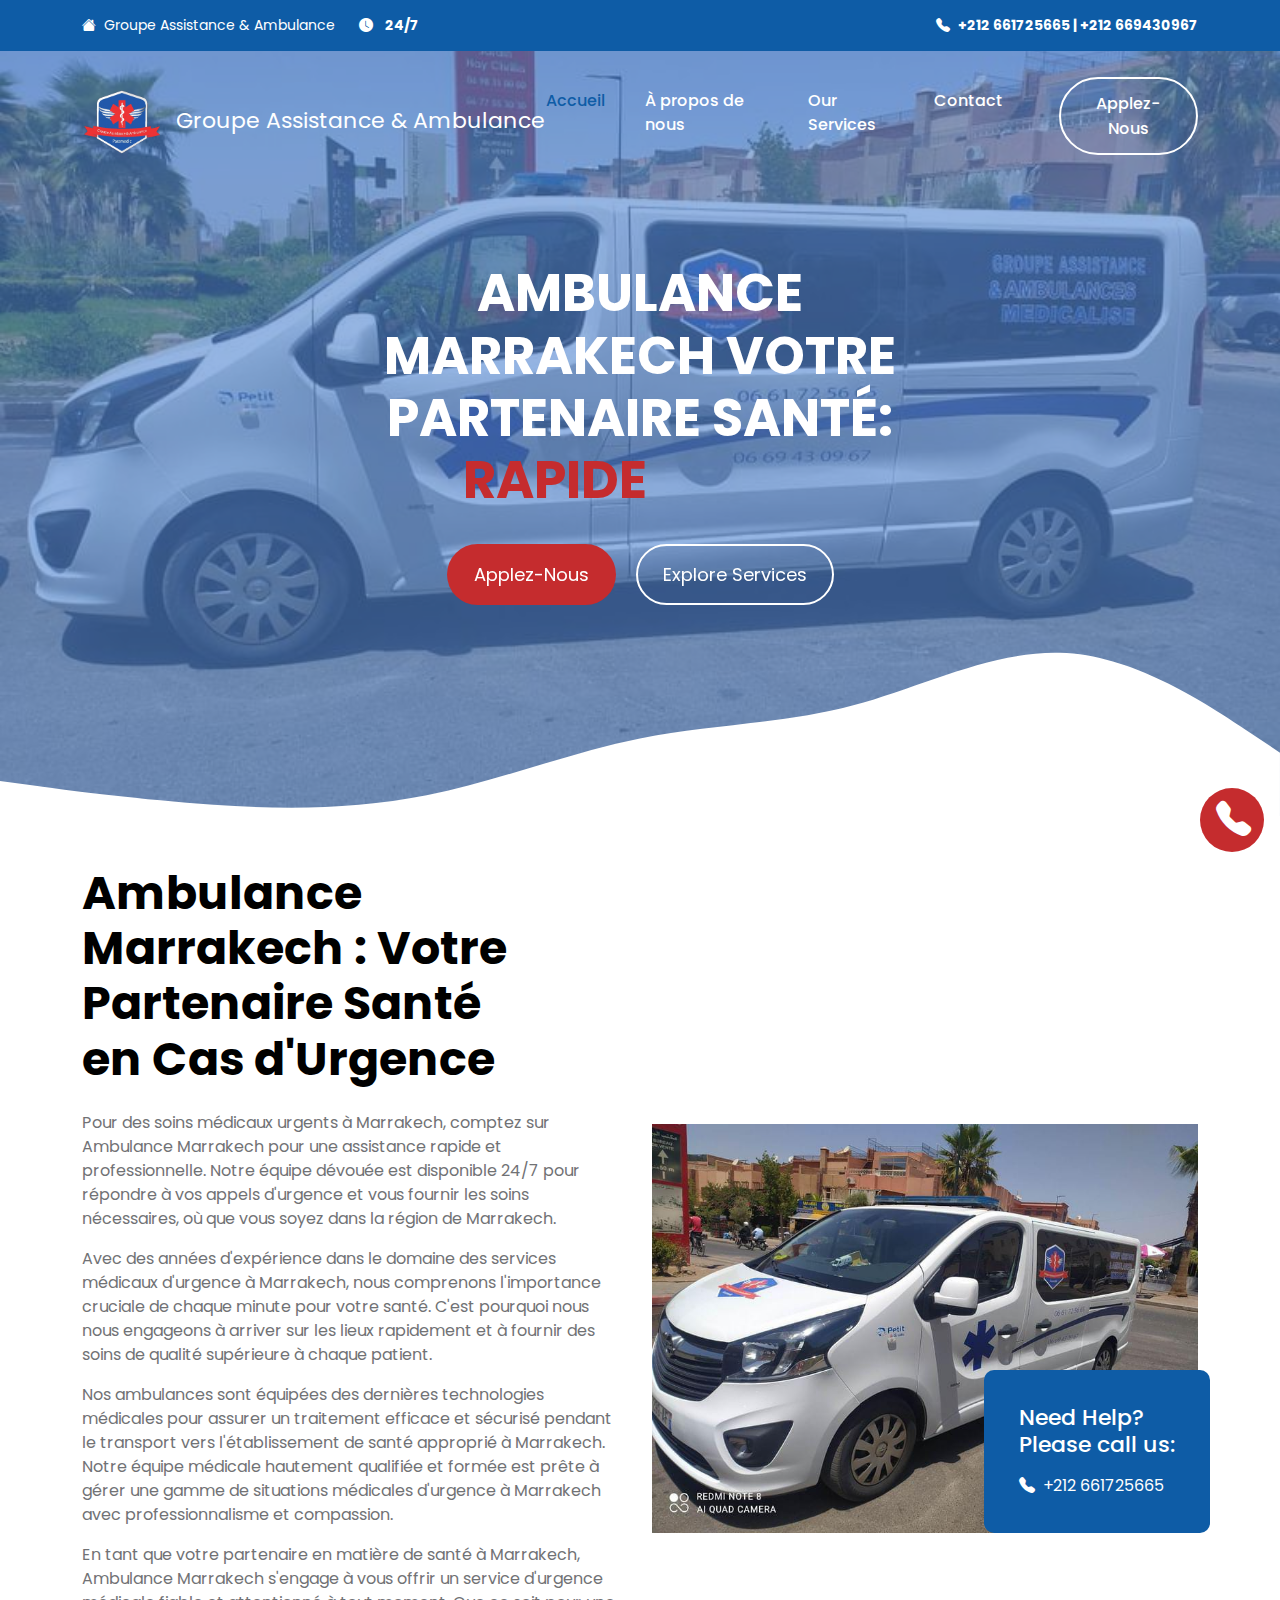
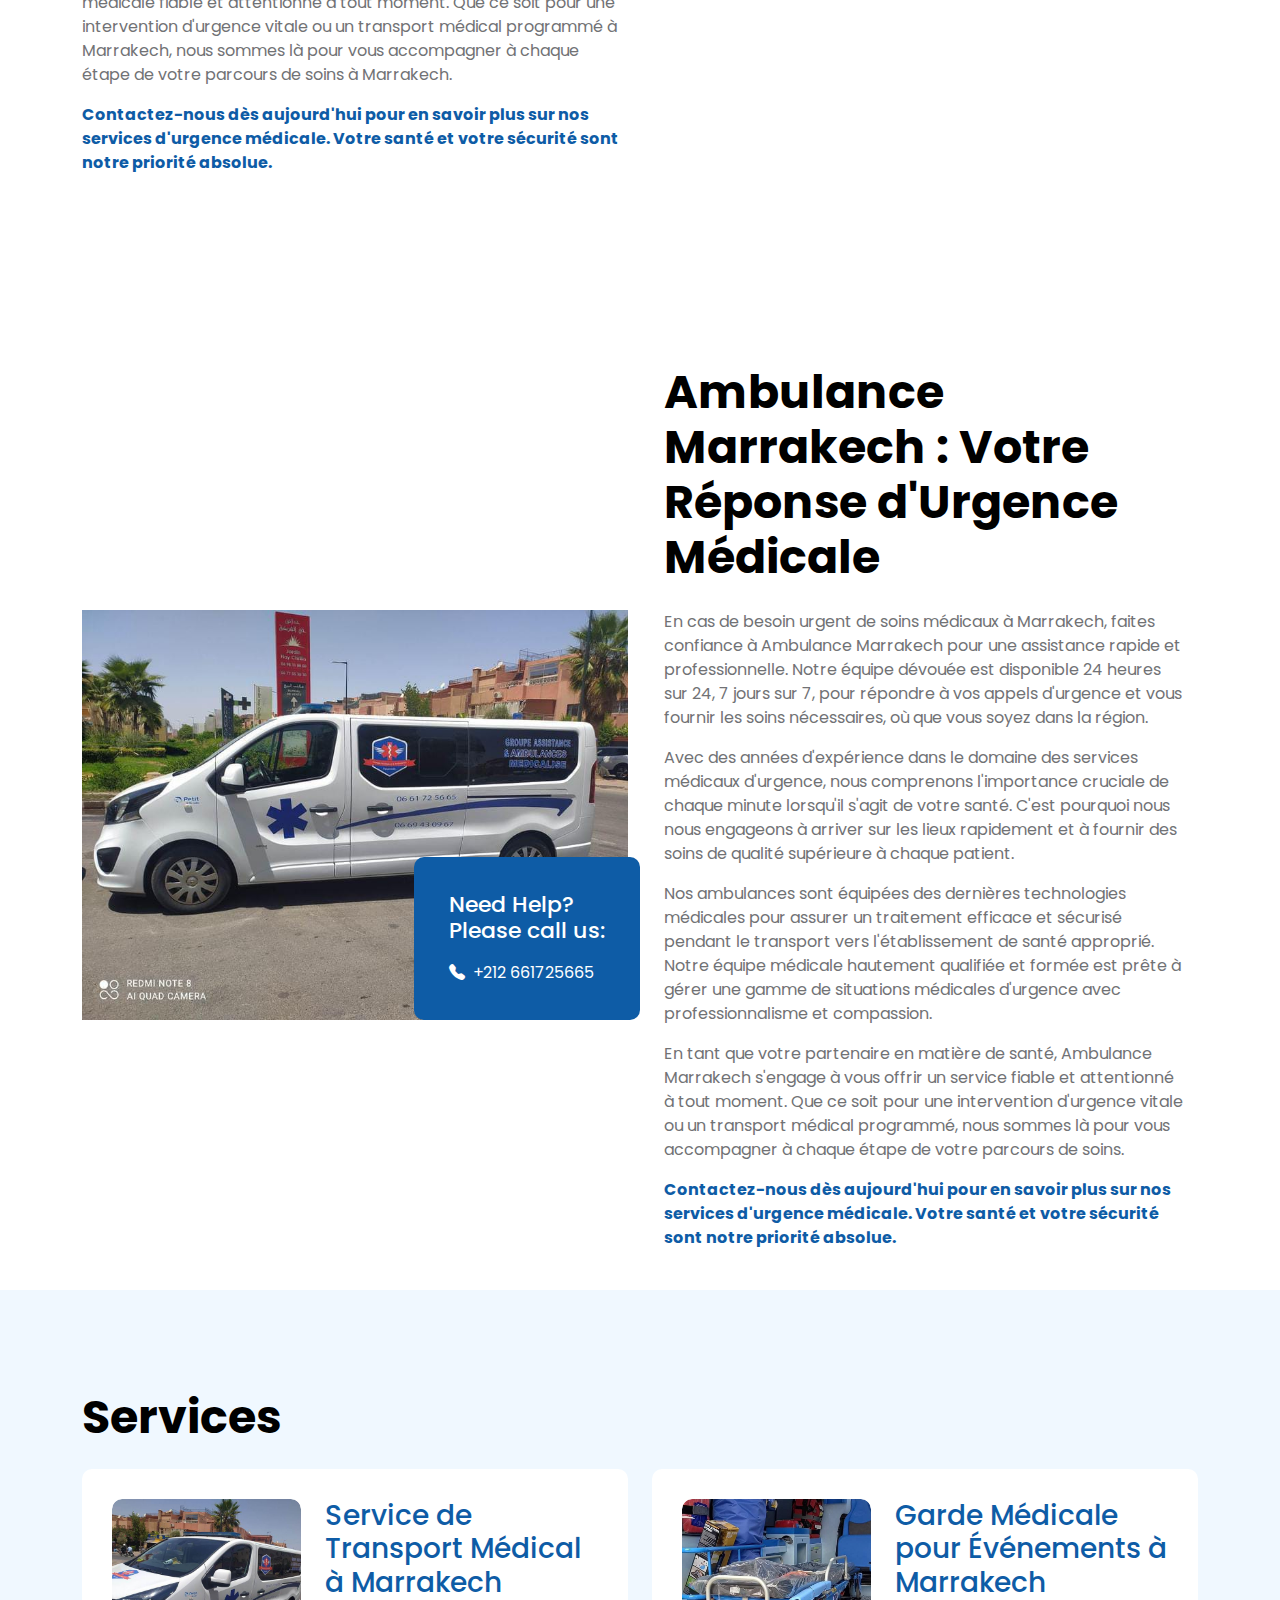
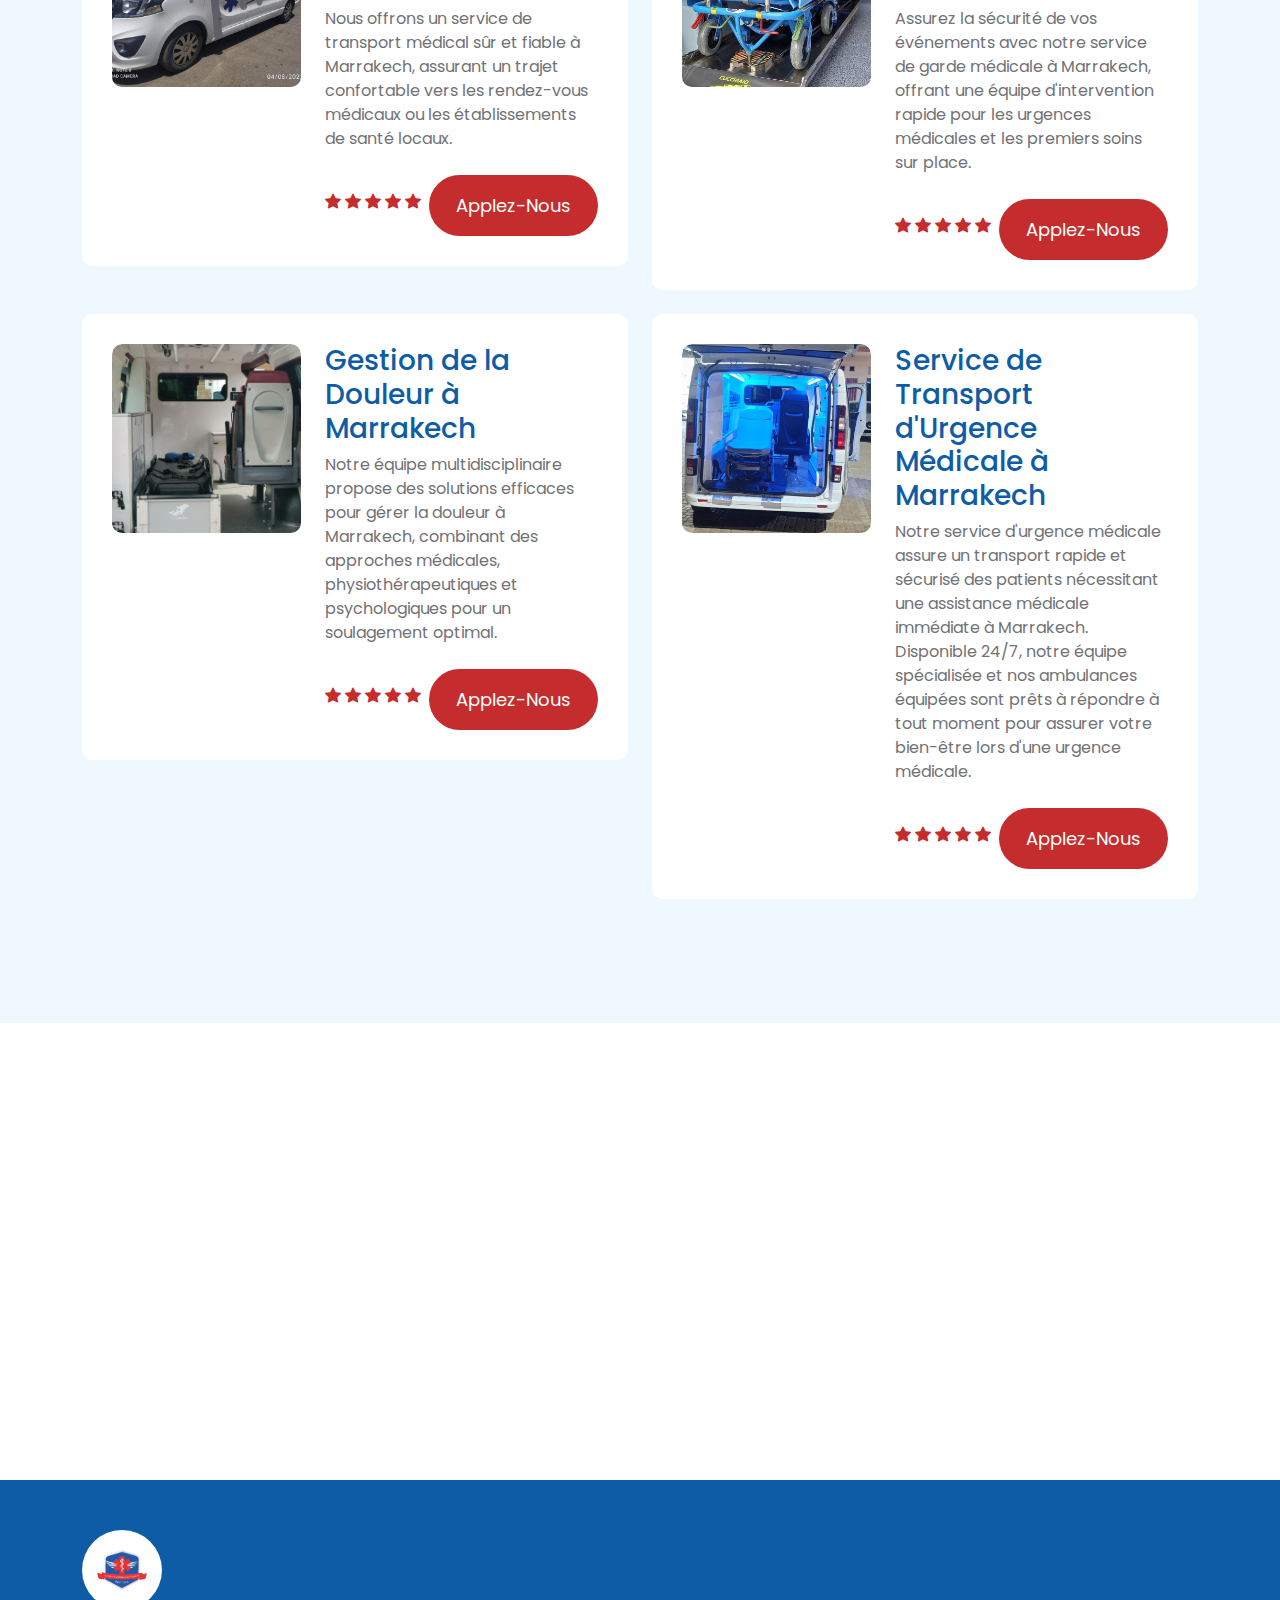
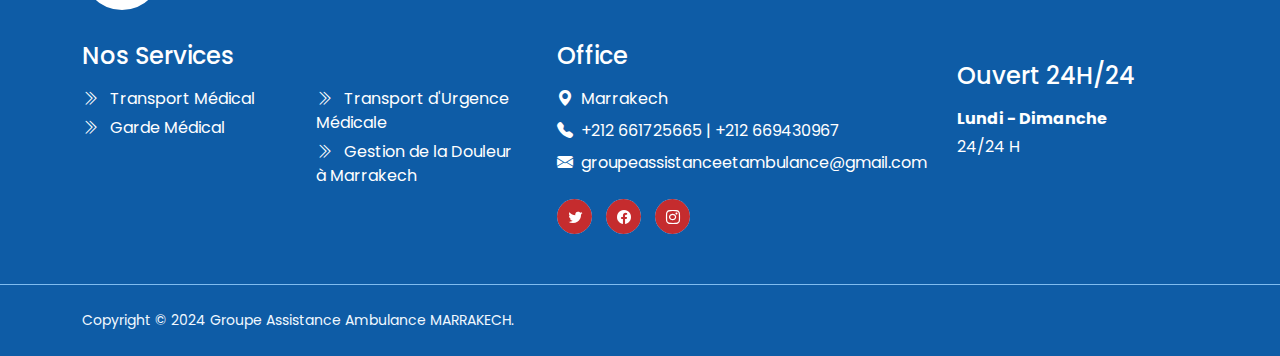
==== index.html @ fd732620 "some changes" ====
<!doctype html>
<html lang="en">
    <head>
        <meta charset="utf-8">
        <meta name="viewport" content="width=device-width, initial-scale=1">

        <meta name="description" content="Get prompt medical assistance in Marrakech, Morocco with SOS Médecin. Our services include SOS doctor visits, ambulance services, and medical care at your doorstep. Whether it's an emergency or routine medical needs, our team is here for you. Contact us for reliable healthcare solutions tailored to your needs , Obtenez une assistance médicale rapide à Marrakech, au Maroc, avec SOS Médecin. Nos services comprennent les visites de médecins en urgence, les services d'ambulance et les soins médicaux à domicile. Que ce soit une urgence ou des besoins médicaux de routine, notre équipe est là pour vous. Contactez-nous pour des solutions de santé fiables adaptées à vos besoins.">
        <meta name="author" content="">
        <meta name="keywords" content="SOS docteur,SOS Médecin,SOS Maroc,Médecin ches toi,Médecin à domicile,Médecin chez nous,Médecin chez vous,Ambulance Marrakech proximité,Ambulance Médicale,Emergency Marrakech,Emergency morocco,Ambulance Maroc, Paramedec,Ambulance car,Clinique proximité,Marrakech médical,"/>
        <title>Ambulance - Marrakech</title>

        <!-- CSS FILES -->        
        <link rel="preconnect" href="https://fonts.googleapis.com">
        
        <link rel="preconnect" href="https://fonts.gstatic.com" crossorigin>
        
        <link href="https://fonts.googleapis.com/css2?family=Poppins:ital,wght@0,400;0,500;0,700;1,400&display=swap" rel="stylesheet">

        <link href="css/bootstrap.min.css" rel="stylesheet">

        <link href="css/bootstrap-icons.css" rel="stylesheet">

        <link href="css/tooplate-clean-work.css" rel="stylesheet">
      <meta name="keywords" content="seo, search engine optimization"/>
<!--

Tooplate 2132 Clean Work

https://www.tooplate.com/view/2132-clean-work

Free Bootstrap 5 HTML Template

-->
    </head>
    
    <body>
        <section class="call-buton"><a class="cc-calto-action-ripple" href="tel:+212 669430967">
            <i class="bi bi-telephone-fill"></i> <span class="num"></span>
          
		</a>
		</section>

        <header class="site-header">
            <div class="container">
                <div class="row">
                    
                    <div class="col-lg-12 col-12 d-flex flex-wrap">
                        <p class="d-flex me-4 mb-0">
                            <i class="bi-house-fill me-2"></i>
                            Groupe Assistance & Ambulance
                        </p>

                        <p class="d-flex d-lg-block d-md-block d-none me-4 mb-0">
                            <i class="bi-clock-fill me-2"></i>
                            <strong class="me-2"> 24/7</strong>
                        </p>

                        <p class="site-header-icon-wrap text-white d-flex mb-0 ms-auto">
                            <i class="bi-telephone-fill me-2"></i>
                            <a href="tel:+212 661725665" style="font-weight: bold;" class="text-white">
                                +212 661725665 |  +212 669430967
                            </a>
                        </p>
                    </div>

                </div>
            </div>
        </header>

        <nav class="navbar navbar-expand-lg">
            <div class="container">
                <a class="navbar-brand" id="logo" href="index.html">
                    <img src="images/logo.png" class="logo img-fluid" alt="">

                    <span class="ms-2">Groupe Assistance & Ambulance</span>
                </a>

                <button class="navbar-toggler" type="button" data-bs-toggle="collapse" data-bs-target="#navbarNav" aria-controls="navbarNav" aria-expanded="false" aria-label="Toggle navigation">
                    <span class="navbar-toggler-icon"></span>
                </button>

                <div class="collapse navbar-collapse" id="navbarNav">
                    <ul class="navbar-nav ms-auto">
                        <li class="nav-item">
                            <a class="nav-link active" href="index.html">Accueil</a>
                        </li>

                        <li class="nav-item">
                            <a class="nav-link" href="#">À propos de nous</a>
                        </li>

                        <li><a class="nav-link" href="#services-section">Our Services</a></li>

                        <!-- <li class="nav-item dropdown">
                            <a class="nav-link dropdown-toggle" href="#section_5" id="navbarLightDropdownMenuLink" role="button" data-bs-toggle="dropdown" aria-expanded="false">Pages</a>

                            <ul class="dropdown-menu dropdown-menu-light" aria-labelledby="navbarLightDropdownMenuLink">
                                <li><a class="dropdown-item" href="services.html">Our Services</a></li>

                                <li><a class="dropdown-item" href="coming-soon.html">Coming Soon</a></li>

                                <li><a class="dropdown-item" href="page-404.html">Page 404</a></li>
                            </ul>
                        </li> -->

                        <li class="nav-item">
                            <a class="nav-link" href="#">Contact</a>
                        </li>

                        <li class="nav-item ms-3">
                            <a class="nav-link custom-btn custom-border-btn custom-btn-bg-white btn" href="tel:+212 661725665">Applez-Nous</a>
                        </li>
                    </ul>
                </div>
            </div>
        </nav>

        <main>

            <section class="hero-section hero-section-full-height d-flex justify-content-center align-items-center">
                <div class="section-overlay"></div>

                <div class="container">
                    <div class="row">

                        <div class="col-lg-7 col-12 text-center mx-auto">
                            <h1 class="cd-headline rotate-1 text-white mb-4 pb-2">
                                <span>AMBULANCE MARRAKECH VOTRE PARTENAIRE SANTÉ:</span>
                                <span class="cd-words-wrapper">
                                    <b class="is-visible">Rapide</b>
                                    <b>fiable</b>
                                    <b>partenariat</b>
                                </span>
                            </h1>

                            <a class="custom-btn btn button button--atlas smoothscroll me-3" href="#intro-section">
                                <span>Applez-Nous</span>

                                <div class="marquee" aria-hidden="true">
                                    <div class="marquee__inner">
                                        <span>Applez-Nous</span>
                                        <span>Applez-Nous</span>
                                        <span>Applez-Nous</span>
                                        <span>Applez-Nous</span>
                                    </div>
                                </div>
                            </a>

                            <a class="custom-btn custom-border-btn custom-btn-bg-white btn button button--pan smoothscroll" href="#services-section">
                                <span>Explore Services</span>
                            </a>
                        </div>

                    </div>
                </div>

                <svg xmlns="http://www.w3.org/2000/svg" viewBox="0 0 1440 320"><path fill="#ffffff" fill-opacity="1" d="M0,224L40,229.3C80,235,160,245,240,250.7C320,256,400,256,480,240C560,224,640,192,720,176C800,160,880,160,960,138.7C1040,117,1120,75,1200,80C1280,85,1360,139,1400,165.3L1440,192L1440,320L1400,320C1360,320,1280,320,1200,320C1120,320,1040,320,960,320C880,320,800,320,720,320C640,320,560,320,480,320C400,320,320,320,240,320C160,320,80,320,40,320L0,320Z"></path></svg>
            </section>


            <section class="intro-section" id="intro-section">
                <div class="container">
                    <div class="row justify-content-lg-center align-items-center">

                        <div class="col-lg-6 col-12">
                            <h2 class="mb-4">
                                Ambulance Marrakech : Votre Partenaire Santé <br> en Cas d'Urgence</h2>

                            <p>
                                Pour des soins médicaux urgents à Marrakech, comptez sur Ambulance Marrakech pour une assistance rapide et professionnelle. Notre équipe dévouée est disponible 24/7 pour répondre à vos appels d'urgence et vous fournir les soins nécessaires, où que vous soyez dans la région de Marrakech.
                            </p>
                            <p>
                                Avec des années d'expérience dans le domaine des services médicaux d'urgence à Marrakech, nous comprenons l'importance cruciale de chaque minute pour votre santé. C'est pourquoi nous nous engageons à arriver sur les lieux rapidement et à fournir des soins de qualité supérieure à chaque patient.
                            </p>
                            <p>
                                Nos ambulances sont équipées des dernières technologies médicales pour assurer un traitement efficace et sécurisé pendant le transport vers l'établissement de santé approprié à Marrakech. Notre équipe médicale hautement qualifiée et formée est prête à gérer une gamme de situations médicales d'urgence à Marrakech avec professionnalisme et compassion.
                            </p>
                            <p>
                                En tant que votre partenaire en matière de santé à Marrakech, Ambulance Marrakech s'engage à vous offrir un service d'urgence médicale fiable et attentionné à tout moment. Que ce soit pour une intervention d'urgence vitale ou un transport médical programmé à Marrakech, nous sommes là pour vous accompagner à chaque étape de votre parcours de soins à Marrakech.
                            </p>
                            <p style="color: #0e5ca6; font-weight: bold;">
                                Contactez-nous dès aujourd'hui pour en savoir plus sur nos services d'urgence médicale. Votre santé et votre sécurité sont notre priorité absolue.
                            </p>
                        </div>

                        <div class="col-lg-6 col-12 custom-block-wrap">
                            <img src="images/aumblance.jpeg" class="img-fluid">

                            <div class="custom-block d-flex flex-column">
                                <h6 class="text-white mb-3">Need Help? <br> Please call us:</h6>

                                <p class="d-flex mb-0">
                                    <i class="bi-telephone-fill custom-icon me-2"></i>

                                    <a href="tel: +212 661725665">
                                        +212 661725665
                                    </a>
                                </p>
                            </div>
                        </div>

                    </div>
                </div>
            </section>


            <section class="intro-section" style="margin-top: 100px;" id="intro-section1">
                <div class="container">
                    <div class="row justify-content-lg-center align-items-center">

                        <div class="col-lg-6 col-12 custom-block-wrap mr-5">
                            <img src="images/aumblance-4.jpeg" class="img-fluid">

                            <div class="custom-block d-flex flex-column">
                                <h6 class="text-white mb-3">Need Help? <br> Please call us:</h6>

                                <p class="d-flex mb-0">
                                    <i class="bi-telephone-fill custom-icon me-2"></i>

                                    <a href="tel: +212 661725665">
                                        +212 661725665
                                    </a>
                                </p>
                            </div>
                        </div>
                        
                        <div class="col-lg-6 col-12 p-4">
                            <h2 class="mb-4">
                                Ambulance Marrakech : Votre Réponse d'Urgence Médicale </h2>

                            <p>
                                En cas de besoin urgent de soins médicaux à Marrakech, faites confiance à Ambulance Marrakech pour une assistance rapide et professionnelle. Notre équipe dévouée est disponible 24 heures sur 24, 7 jours sur 7, pour répondre à vos appels d'urgence et vous fournir les soins nécessaires, où que vous soyez dans la région.
                            </p>
                            <p>
                                Avec des années d'expérience dans le domaine des services médicaux d'urgence, nous comprenons l'importance cruciale de chaque minute lorsqu'il s'agit de votre santé. C'est pourquoi nous nous engageons à arriver sur les lieux rapidement et à fournir des soins de qualité supérieure à chaque patient.
                            </p>
                            <p>
                                Nos ambulances sont équipées des dernières technologies médicales pour assurer un traitement efficace et sécurisé pendant le transport vers l'établissement de santé approprié. Notre équipe médicale hautement qualifiée et formée est prête à gérer une gamme de situations médicales d'urgence avec professionnalisme et compassion.
                            </p>
                            <p>
                                En tant que votre partenaire en matière de santé, Ambulance Marrakech s'engage à vous offrir un service fiable et attentionné à tout moment. Que ce soit pour une intervention d'urgence vitale ou un transport médical programmé, nous sommes là pour vous accompagner à chaque étape de votre parcours de soins.
                            </p>
                            <p style="color: #0e5ca6; font-weight: bold;">
                                Contactez-nous dès aujourd'hui pour en savoir plus sur nos services d'urgence médicale. Votre santé et votre sécurité sont notre priorité absolue.
                            </p>
                        </div>

                    </div>
                </div>
            </section>


            <section class="services-section section-padding section-bg" id="services-section">                
                <div class="container">
                    <div class="row">

                        <div class="col-lg-12 col-12">
                            <h2 class="mb-4">Services</h2>
                        </div>

    <div class="col-lg-6 col-12">
                            <div class="services-thumb">
                                <div class="row">
                                    <div class="col-lg-5 col-md-5 col-12">
                                        <div class="services-image-wrap">
                                            <a href="services-detail.html">
                                                <img src="images/aumblance.jpeg" class="services-image img-fluid" alt="">
                                                <img src="images/aumblance-4.jpeg" class="services-image services-image-hover img-fluid" alt="">
                                            </a>
                                        </div>
                                    </div>

                                    <div class="col-lg-7 col-md-7 col-12 d-flex align-items-center">
                                        <div class="services-info mt-4 mt-lg-0 mt-md-0">
                                            <h4 class="services-title mb-1 mb-lg-2">
                                                <a class="services-title-link" href="services-detail.html">Service de Transport Médical à Marrakech</a>
                                            </h4>

                                            <p>Nous offrons un service de transport médical sûr et fiable à Marrakech, assurant un trajet confortable vers les rendez-vous médicaux ou les établissements de santé locaux.</p>

                                            <div class="d-flex flex-wrap align-items-center">
                                                <div class="reviews-icons">
                                                    <i class="bi-star-fill"></i>
                                                    <i class="bi-star-fill"></i>
                                                    <i class="bi-star-fill"></i>
                                                    <i class="bi-star-fill"></i>
                                                    <i class="bi-star-fill"></i>
                                                </div>

                                                <a href="" class="custom-btn btn button button--atlas mt-2 ms-auto">
                                                    <span>Applez-Nous</span>

                                                    <div class="marquee" aria-hidden="true">
                                                        <div class="marquee__inner">
                                                            <span>Applez-Nous</span>
                                                            <span>Applez-Nous</span>
                                                            <span>Applez-Nous</span>
                                                            <span>Applez-Nous</span>
                                                        </div>
                                                    </div>
                                                </a>
                                            </div>
                                        </div>
                                    </div>
                                </div>
                            </div>
                        </div>
                        <div class="col-lg-6 col-12">
                            <div class="services-thumb">
                                <div class="row">
                                    <div class="col-lg-5 col-md-5 col-12">
                                        <div class="services-image-wrap">
                                            <a href="services-detail.html">
                                                <img src="images/ambu.jpeg" class="services-image img-fluid" alt="">
                                                <img src="images/aum2.jpeg" class="services-image services-image-hover img-fluid" alt="">
                                            </a>
                                        </div>
                                    </div>

                                    <div class="col-lg-7 col-md-7 col-12 d-flex align-items-center">
                                        <div class="services-info mt-4 mt-lg-0 mt-md-0">
                                            <h4 class="services-title mb-1 mb-lg-2">
                                                <a class="services-title-link" href="services-detail.html">Garde Médicale pour Événements à Marrakech</a>
                                            </h4>

                                            <p>Assurez la sécurité de vos événements avec notre service de garde médicale à Marrakech, offrant une équipe d'intervention rapide pour les urgences médicales et les premiers soins sur place.</p>

                                            <div class="d-flex flex-wrap align-items-center">
                                                <div class="reviews-icons">
                                                    <i class="bi-star-fill"></i>
                                                    <i class="bi-star-fill"></i>
                                                    <i class="bi-star-fill"></i>
                                                    <i class="bi-star-fill"></i>
                                                    <i class="bi-star-fill"></i>
                                                </div>

                                                <a href="" class="custom-btn btn button button--atlas mt-2 ms-auto">
                                                    <span>Applez-Nous</span>

                                                    <div class="marquee" aria-hidden="true">
                                                        <div class="marquee__inner">
                                                            <span>Applez-Nous</span>
                                                            <span>Applez-Nous</span>
                                                            <span>Applez-Nous</span>
                                                            <span>Applez-Nous</span>
                                                        </div>
                                                    </div>
                                                </a>
                                            </div>
                                        </div>
                                    </div>
                                </div>
                            </div>
                        </div>
                        <div class="col-lg-6 col-12">
                            <div class="services-thumb">
                                <div class="row">
                                    <div class="col-lg-5 col-md-5 col-12">
                                        <div class="services-image-wrap">
                                            <a href="services-detail.html">
                                                <img src="images/transport1.jpeg" class="services-image img-fluid" alt="">
                                                <img src="images/transport2.jpeg" class="services-image services-image-hover img-fluid" alt="">
                                            </a>
                                        </div>
                                    </div>

                                    <div class="col-lg-7 col-md-7 col-12 d-flex align-items-center">
                                        <div class="services-info mt-4 mt-lg-0 mt-md-0">
                                            <h4 class="services-title mb-1 mb-lg-2">
                                                <a class="services-title-link" href="services-detail.html">Gestion de la Douleur à Marrakech</a>
                                            </h4>

                                            <p>Notre équipe multidisciplinaire propose des solutions efficaces pour gérer la douleur à Marrakech, combinant des approches médicales, physiothérapeutiques et psychologiques pour un soulagement optimal.</p>

                                            <div class="d-flex flex-wrap align-items-center">
                                                <div class="reviews-icons">
                                                    <i class="bi-star-fill"></i>
                                                    <i class="bi-star-fill"></i>
                                                    <i class="bi-star-fill"></i>
                                                    <i class="bi-star-fill"></i>
                                                    <i class="bi-star-fill"></i>
                                                </div>

                                                <a href="" class="custom-btn btn button button--atlas mt-2 ms-auto">
                                                    <span>Applez-Nous</span>

                                                    <div class="marquee" aria-hidden="true">
                                                        <div class="marquee__inner">
                                                            <span>Applez-Nous</span>
                                                            <span>Applez-Nous</span>
                                                            <span>Applez-Nous</span>
                                                            <span>Applez-Nous</span>
                                                        </div>
                                                    </div>
                                                </a>
                                            </div>
                                        </div>
                                    </div>
                                </div>
                            </div>
                        </div>
                        <div class="col-lg-6 col-12">
                            <div class="services-thumb">
                                <div class="row">
                                    <div class="col-lg-5 col-md-5 col-12">
                                        <div class="services-image-wrap">
                                            <a href="services-detail.html">
                                                <img src="images/aumblance-2.jpeg" class="services-image img-fluid" alt="">
                                                <img src="images/aumblance-3.jpeg" class="services-image services-image-hover img-fluid" alt="">
                                            </a>
                                        </div>
                                    </div>

                                    <div class="col-lg-7 col-md-7 col-12 d-flex align-items-center">
                                        <div class="services-info mt-4 mt-lg-0 mt-md-0">
                                            <h4 class="services-title mb-1 mb-lg-2">
                                                <a class="services-title-link" href="services-detail.html">Service de Transport d'Urgence Médicale à Marrakech</a>
                                            </h4>

                                            <p>
                                                Notre service d'urgence médicale assure un transport rapide et sécurisé des patients nécessitant une assistance médicale immédiate à Marrakech. Disponible 24/7, notre équipe spécialisée et nos ambulances équipées sont prêts à répondre à tout moment pour assurer votre bien-être lors d'une urgence médicale.
                                            </p>

                                            <div class="d-flex flex-wrap align-items-center">
                                                <div class="reviews-icons">
                                                    <i class="bi-star-fill"></i>
                                                    <i class="bi-star-fill"></i>
                                                    <i class="bi-star-fill"></i>
                                                    <i class="bi-star-fill"></i>
                                                    <i class="bi-star-fill"></i>
                                                </div>

                                                <a href="" class="custom-btn btn button button--atlas mt-2 ms-auto">
                                                    <span>Applez-Nous</span>

                                                    <div class="marquee" aria-hidden="true">
                                                        <div class="marquee__inner">
                                                            <span>Applez-Nous</span>
                                                            <span>Applez-Nous</span>
                                                            <span>Applez-Nous</span>
                                                            <span>Applez-Nous</span>
                                                        </div>
                                                    </div>
                                                </a>
                                            </div>
                                        </div>
                                    </div>
                                </div>
                            </div>
                        </div>
                        


                    </div>
                </div>
            </section>


            <!-- <section class="testimonial-section section-padding section-bg">
                <div class="section-overlay"></div>

                <div class="container">
                    <div class="row">

                        <div class="col-lg-12 col-12 text-center">
                            <h2 class="text-white mb-4">Happy Customers</h2>
                        </div>

                        <div class="col-lg-4 col-12">
                            <div class="featured-block">
                                <div class="d-flex align-items-center mb-3">
                                    <img src="images/avatar/happy-customer-01.jpg" class="avatar-image img-fluid">

                                    <div class="ms-3">
                                        <h4 class="mb-0">Marie</h4>

                                        <div class="reviews-icons mb-1">
                                            <i class="bi-star-fill"></i>
                                            <i class="bi-star-fill"></i>
                                            <i class="bi-star-fill"></i>
                                            <i class="bi-star-fill"></i>
                                            <i class="bi-star"></i>
                                        </div>
                                    </div>
                                </div>

                                <p class="mb-0">Best Cleaning Service Provider Ipsum dolor sit consectetur kengan</p>
                            </div>

                            <div class="featured-block mb-lg-0">
                                <div class="d-flex align-items-center mb-3">
                                    <img src="images/avatar/happy-customer-02.jpg" class="avatar-image img-fluid">

                                    <div class="ms-3">
                                        <h4 class="mb-0">Nana</h4>

                                        <div class="reviews-icons mb-1">
                                            <i class="bi-star-fill"></i>
                                            <i class="bi-star-fill"></i>
                                            <i class="bi-star-fill"></i>
                                            <i class="bi-star-fill"></i>
                                            <i class="bi-star"></i>
                                        </div>
                                    </div>
                                </div>

                                <p class="mb-0">Lorem ipsum dolor sit amet, consectetur adipiscing elit, sed do eiusmod tempor incididunt ut labore et dolore.</p>
                            </div>
                        </div>

                        <div class="col-lg-4 col-12">
                            <div class="featured-block">
                                <div class="d-flex align-items-center mb-3">
                                    <img src="images/avatar/happy-customer-03.jpg" class="avatar-image img-fluid">

                                    <div class="ms-3">
                                        <h4 class="mb-0">Elon</h4>

                                        <div class="reviews-icons mb-1">
                                            <i class="bi-star-fill"></i>
                                            <i class="bi-star-fill"></i>
                                            <i class="bi-star-fill"></i>
                                            <i class="bi-star-fill"></i>
                                            <i class="bi-star-fill"></i>
                                        </div>
                                    </div>
                                </div>

                                <p class="mb-0">Lorem ipsum dolor sit amet, consectetur adipiscing elit, sed do eiusmod tempor incididunt ut labore et dolore.</p>
                            </div>

                            <div class="featured-block mb-lg-0">
                                <div class="d-flex align-items-center mb-3">
                                    <img src="images/avatar/happy-customer-04.jpg" class="avatar-image img-fluid">

                                    <div class="ms-3">
                                        <h4 class="mb-0">Josh</h4>

                                        <div class="reviews-icons mb-1">
                                            <i class="bi-star-fill"></i>
                                            <i class="bi-star-fill"></i>
                                            <i class="bi-star-fill"></i>
                                            <i class="bi-star"></i>
                                            <i class="bi-star"></i>
                                        </div>
                                    </div>
                                </div>

                                <p class="mb-0">Lorem ipsum dolor sit amet, consectetur adipiscing elit, sed do eiusmod tempor.</p>
                            </div>
                        </div>

                        <div class="col-lg-4 col-12">
                            <div class="featured-block">
                                <div class="d-flex align-items-center mb-3">
                                    <img src="images/avatar/happy-customer-05.jpg" class="avatar-image img-fluid">

                                    <div class="ms-3">
                                        <h4 class="mb-0">Katie</h4>

                                        <div class="reviews-icons mb-1">
                                            <i class="bi-star-fill"></i>
                                            <i class="bi-star-fill"></i>
                                            <i class="bi-star-fill"></i>
                                            <i class="bi-star-fill"></i>
                                            <i class="bi-star-fill"></i>
                                        </div>
                                    </div>
                                </div>

                                <p class="mb-0">Lorem ipsum dolor sit amet, consectetur adipiscing elit, sed do eiusmod tempor incididunt ut labore et dolore.</p>
                            </div>

                            <div class="featured-block mb-lg-0">
                                <div class="d-flex align-items-center mb-3">
                                    <img src="images/avatar/happy-customer-06.jpg" class="avatar-image img-fluid">

                                    <div class="ms-3">
                                        <h4 class="mb-0">Shai</h4>

                                        <div class="reviews-icons mb-1">
                                            <i class="bi-star-fill"></i>
                                            <i class="bi-star-fill"></i>
                                            <i class="bi-star-fill"></i>
                                            <i class="bi-star"></i>
                                            <i class="bi-star"></i>
                                        </div>
                                    </div>
                                </div>

                                <p class="mb-0">Lorem ipsum dolor sit amet, consectetur adipiscing elit, sed do eiusmod tempor.</p>
                            </div>
                        </div>

                    </div>
                </div>
            </section> -->

            <section style="width: 100%;">
                <iframe src="https://www.google.com/maps/embed?pb=!1m18!1m12!1m3!1d3397.117592924025!2d-8.019756323869789!3d31.63063054168537!2m3!1f0!2f0!3f0!3m2!1i1024!2i768!4f13.1!3m3!1m2!1s0xdafee93ae6f6489%3A0x3b48dfb186a12d75!2sMarrakech%20train%20station!5e0!3m2!1sen!2sma!4v1715077610855!5m2!1sen!2sma" width="600" height="450" style="border:0;" allowfullscreen="" loading="lazy" referrerpolicy="no-referrer-when-downgrade"></iframe>
            </section>
        
        </main>


        <footer class="site-footer">
            <div class="container">
                <div class="row">

                    <div class="col-lg-12 col-12 d-flex align-items-center mb-4 pb-2">
                        <div>
                            <img src="images/logo.png" class="logo img-fluid" alt="">
                        </div>

                        <!-- <ul class="footer-menu d-flex flex-wrap ms-5">
                            <li class="footer-menu-item"><a href="#" class="footer-menu-link">A props De Nous</a></li>

                            <li class="footer-menu-item"><a href="#" class="footer-menu-link">Blog</a></li>

                            <li class="footer-menu-item"><a href="#" class="footer-menu-link">Reviews</a></li>

                            <li class="footer-menu-item"><a href="#" class="footer-menu-link">Contact</a></li>
                        </ul> -->
                    </div>

                    <div class="col-lg-5 col-12 mb-4 mb-lg-0">
                        <h5 class="site-footer-title mb-3">Nos Services</h5>

                        <ul class="footer-menu">
                            <li class="footer-menu-item">
                                <a href="#services-section" class="footer-menu-link">
                                    <i class="bi-chevron-double-right footer-menu-link-icon me-2"></i>
                                    Transport Médical 
                                </a>
                            </li>

                            <li class="footer-menu-item">
                                <a href="#services-section" class="footer-menu-link">
                                    <i class="bi-chevron-double-right footer-menu-link-icon me-2"></i>
                                    Garde Médical 
                                </a>
                            </li>

                            <li class="footer-menu-item">
                                <a href="#services-section" class="footer-menu-link">
                                    <i class="bi-chevron-double-right footer-menu-link-icon me-2"></i>
                                    Transport d'Urgence Médicale 
                                </a>
                            </li>

                            <li class="footer-menu-item">
                                <a href="#services-section" class="footer-menu-link">
                                    <i class="bi-chevron-double-right footer-menu-link-icon me-2"></i>
                                    Gestion de la Douleur à Marrakech
                                </a>
                            </li>

            
                        </ul>
                    </div>

                    <div class="col-lg-4 col-md-6 col-12 mb-4 mb-lg-0 mb-md-0">
                        <h5 class="site-footer-title mb-3">Office</h5>

                        <p class="text-white d-flex mt-3 mb-2">
                            <i class="bi-geo-alt-fill me-2"></i>
                          Marrakech
                        </p>

                        <p class="text-white d-flex mb-2">
                            <i class="bi-telephone-fill me-2"></i>

                            <a href="tel: +212 661725665" class="site-footer-link">
                                +212 661725665 |  +212 669430967
                            </a>
                        </p>
                      
                        <p class="text-white d-flex">
                            <i class="bi-envelope-fill me-2"></i>

                            <a href="mailto:groupeassistanceetambulance@gmail.com" class="site-footer-link">
                                groupeassistanceetambulance@gmail.com
                            </a>
                        </p>

                        <ul class="social-icon mt-4">
                            <li class="social-icon-item">
                                <a href="#" class="social-icon-link button button--skoll">
                                    <span></span>
                                    <span class="bi-twitter"></span>
                                </a>
                            </li>

                            <li class="social-icon-item">
                                <a href="#" class="social-icon-link button button--skoll">
                                    <span></span>
                                    <span class="bi-facebook"></span>
                                </a>
                            </li>

                            <li class="social-icon-item">
                                <a href="#" class="social-icon-link button button--skoll">
                                    <span></span>
                                    <span class="bi-instagram"></span>
                                </a>
                            </li>
                        </ul>
                    </div>

                    <div class="col-lg-3 col-md-6 col-6 mt-3 mt-lg-0 mt-md-0">
                        <div class="featured-block">
                            <h5 class="text-white mb-3">Ouvert 24H/24</h5>
                            <strong class="d-block text-white mb-1">Lundi - Dimanche </strong>



                            <p class="text-white mb-0">24/24 H</p>
                        </div>
                    </div>
                </div>
            </div>

            <div class="site-footer-bottom">
                <div class="container">
                    <div class="row">

                        <div class="col-lg-6 col-12">
                            <p class="copyright-text mb-0">Copyright © 2024 Groupe Assistance Ambulance MARRAKECH.</p>
                        </div>
                        
            
                        
                    </div>
                </div>
            </div>
        </footer>

        <!-- JAVASCRIPT FILES -->
        <script src="js/jquery.min.js"></script>
        <script src="js/bootstrap.min.js"></script>
        <script src="js/jquery.backstretch.min.js"></script>
        <script src="js/counter.js"></script>
        <script src="js/countdown.js"></script>
        <script src="js/init.js"></script>
        <script src="js/modernizr.js"></script>
        <script src="js/animated-headline.js"></script>
        <script src="js/custom.js"></script>

        <script async src="https://www.googletagmanager.com/gtag/js?id=G-KJFMC89ZQM"></script>
            <script>
            window.dataLayer = window.dataLayer || [];
            function gtag(){dataLayer.push(arguments);}
            gtag('js', new Date());

            gtag('config', 'G-KJFMC89ZQM');
            </script>
    </body>
</html>
---- css/tooplate-clean-work.css ----
/*

Tooplate 2132 Clean Work

https://www.tooplate.com/view/2132-clean-work

*/



/*---------------------------------------
  CUSTOM PROPERTIES ( VARIABLES )             
-----------------------------------------*/
:root {
  --white-color:                  #ffffff;
  --primary-color:                 #0e5ca6;
  --secondary-color:              #4f83d1;
  --section-bg-color:             #f0f8ff;
  --custom-btn-bg-color:          rgb(197,44,46);
  --custom-btn-bg-hover-color:    #0e5ca6;
  --dark-color:                   #000000;
  --p-color:                      #717275;
  --border-color:                 #e9eaeb;
  --link-hover-color:             #4f83d1;

  --body-font-family:             'Poppins', sans-serif;

  --h1-font-size:                 52px;
  --h2-font-size:                 46px;
  --h3-font-size:                 32px;
  --h4-font-size:                 28px;
  --h5-font-size:                 24px;
  --h6-font-size:                 22px;
  --p-font-size:                  16px;
  --btn-font-size:                18px;
  --copyright-font-size:          14px;

  --border-radius-large:          100px;
  --border-radius-medium:         20px;
  --border-radius-small:          10px;

  --font-weight-normal:           400;
  --font-weight-medium:           500;
  --font-weight-bold:             700;
}

body {
  background-color: var(--white-color);
  font-family: var(--body-font-family); 
}


/*---------------------------------------
  TYPOGRAPHY               
-----------------------------------------*/

h2,
h3,
h4,
h5,
h6 {
  color: var(--dark-color);
}

h1,
h2,
h3,
h4,
h5,
h6 {
  font-weight: var(--font-weight-medium);
}

h1 {
  font-size: var(--h1-font-size);
  font-weight: var(--font-weight-bold);
}

h2 {
  font-size: var(--h2-font-size);
  font-weight: var(--font-weight-bold);
}

h3 {
  font-size: var(--h3-font-size);
}

h4 {
  font-size: var(--h4-font-size);
}

h5 {
  font-size: var(--h5-font-size);
}

h6 {
  font-size: var(--h6-font-size);
}

p {
  color: var(--p-color);
  font-size: var(--p-font-size);
  font-weight: var(--font-weight-normal);
}

ul li {
  color: var(--p-color);
  font-size: var(--p-font-size);
  font-weight: var(--font-weight-normal);
}

a, 
button {
  touch-action: manipulation;
  transition: all 0.3s;
}

a {
  display: inline-block;
  color: var(--primary-color);
  text-decoration: none;
}

a:hover {
  color: var(--link-hover-color);
}

b,
strong {
  font-weight: var(--font-weight-bold);
}

.page-404-title {
  color: var(--secondary-color);
  font-size: 10rem;
}


/*---------------------------------------
  SECTION               
-----------------------------------------*/
.section-padding {
  padding-top: 100px;
  padding-bottom: 100px;
}

.section-bg {
  background-color: var(--section-bg-color);
}

.section-overlay {
  background-color: var(--secondary-color);
  position: absolute;
  top: 0;
  left: 0;
  pointer-events: none;
  width: 100%;
  height: 100%;
  opacity: 0.6;
}

.testimonial-section .section-overlay {
  opacity: 0.85;
}

.section-overlay + .container {
  position: relative;
}


/*---------------------------------------
  ANIMATED HEADLINE               
-----------------------------------------*/
.cd-words-wrapper {
  display: inline-block;
  position: relative;
  text-align: left;
}

.cd-words-wrapper b {
  color: rgb(197,44,46);
  display: inline-block;
  position: absolute;
  white-space: nowrap;
  left: 0;
  top: 0;
  text-transform: uppercase;
}

.cd-words-wrapper b.is-visible {
  position: relative;
}

.no-js .cd-words-wrapper b {
  opacity: 0;
}

.no-js .cd-words-wrapper b.is-visible {
  opacity: 1;
}

.cd-headline.rotate-1 .cd-words-wrapper {
  -webkit-perspective: 300px;
  -moz-perspective: 300px;
  perspective: 300px;
}

.cd-headline.rotate-1 b {
  opacity: 0;
  -webkit-transform-origin: 50% 100%;
  -moz-transform-origin: 50% 100%;
  -ms-transform-origin: 50% 100%;
  -o-transform-origin: 50% 100%;
  transform-origin: 50% 100%;
  -webkit-transform: rotateX(180deg);
  -moz-transform: rotateX(180deg);
  -ms-transform: rotateX(180deg);
  -o-transform: rotateX(180deg);
  transform: rotateX(180deg);
}

.cd-headline.rotate-1 b.is-visible {
  opacity: 1;
  -webkit-transform: rotateX(0deg);
  -moz-transform: rotateX(0deg);
  -ms-transform: rotateX(0deg);
  -o-transform: rotateX(0deg);
  transform: rotateX(0deg);
  -webkit-animation: cd-rotate-1-in 1.2s;
  -moz-animation: cd-rotate-1-in 1.2s;
  animation: cd-rotate-1-in 1.2s;
}

.cd-headline.rotate-1 b.is-hidden {
  -webkit-transform: rotateX(180deg);
  -moz-transform: rotateX(180deg);
  -ms-transform: rotateX(180deg);
  -o-transform: rotateX(180deg);
  transform: rotateX(180deg);
  -webkit-animation: cd-rotate-1-out 1.2s;
  -moz-animation: cd-rotate-1-out 1.2s;
  animation: cd-rotate-1-out 1.2s;
}

@-webkit-keyframes cd-rotate-1-in {
  0% {
    -webkit-transform: rotateX(180deg);
    opacity: 0;
  }
  35% {
    -webkit-transform: rotateX(120deg);
    opacity: 0;
  }
  65% {
    opacity: 0;
  }
  100% {
    -webkit-transform: rotateX(360deg);
    opacity: 1;
  }
}

@-moz-keyframes cd-rotate-1-in {
  0% {
    -moz-transform: rotateX(180deg);
    opacity: 0;
  }
  35% {
    -moz-transform: rotateX(120deg);
    opacity: 0;
  }
  65% {
    opacity: 0;
  }
  100% {
    -moz-transform: rotateX(360deg);
    opacity: 1;
  }
}

@keyframes cd-rotate-1-in {
  0% {
    -webkit-transform: rotateX(180deg);
    -moz-transform: rotateX(180deg);
    -ms-transform: rotateX(180deg);
    -o-transform: rotateX(180deg);
    transform: rotateX(180deg);
    opacity: 0;
  }
  35% {
    -webkit-transform: rotateX(120deg);
    -moz-transform: rotateX(120deg);
    -ms-transform: rotateX(120deg);
    -o-transform: rotateX(120deg);
    transform: rotateX(120deg);
    opacity: 0;
  }
  65% {
    opacity: 0;
  }
  100% {
    -webkit-transform: rotateX(360deg);
    -moz-transform: rotateX(360deg);
    -ms-transform: rotateX(360deg);
    -o-transform: rotateX(360deg);
    transform: rotateX(360deg);
    opacity: 1;
  }
}

@-webkit-keyframes cd-rotate-1-out {
  0% {
    -webkit-transform: rotateX(0deg);
    opacity: 1;
  }
  35% {
    -webkit-transform: rotateX(-40deg);
    opacity: 1;
  }
  65% {
    opacity: 0;
  }
  100% {
    -webkit-transform: rotateX(180deg);
    opacity: 0;
  }
}

@-moz-keyframes cd-rotate-1-out {
  0% {
    -moz-transform: rotateX(0deg);
    opacity: 1;
  }
  35% {
    -moz-transform: rotateX(-40deg);
    opacity: 1;
  }
  65% {
    opacity: 0;
  }
  100% {
    -moz-transform: rotateX(180deg);
    opacity: 0;
  }
}

@keyframes cd-rotate-1-out {
  0% {
    -webkit-transform: rotateX(0deg);
    -moz-transform: rotateX(0deg);
    -ms-transform: rotateX(0deg);
    -o-transform: rotateX(0deg);
    transform: rotateX(0deg);
    opacity: 1;
  }
  35% {
    -webkit-transform: rotateX(-40deg);
    -moz-transform: rotateX(-40deg);
    -ms-transform: rotateX(-40deg);
    -o-transform: rotateX(-40deg);
    transform: rotateX(-40deg);
    opacity: 1;
  }
  65% {
    opacity: 0;
  }
  100% {
    -webkit-transform: rotateX(180deg);
    -moz-transform: rotateX(180deg);
    -ms-transform: rotateX(180deg);
    -o-transform: rotateX(180deg);
    transform: rotateX(180deg);
    opacity: 0;
  }
}


/*---------------------------------------
  CUSTOM LINK               
-----------------------------------------*/
.link {
  cursor: pointer;
  position: relative;
  white-space: nowrap;
}

.link::before,
.link::after {
  position: absolute;
  width: 100%;
  height: 1px;
  background: currentColor;
  top: 100%;
  left: 0;
  pointer-events: none;
}

.link::before {
  content: '';
}

.link--herse::before {
  display: none;
}

.link__graphic {
  position: absolute;
  top: 0;
  left: 0;
  pointer-events: none;
  fill: none;
  stroke: var(--dark-color);
  stroke-width: 1px;
}

.link__graphic--stroke path {
  stroke-dasharray: 1;
  stroke-dashoffset: 1;
}

.link:hover .link__graphic--stroke path {
  stroke-dashoffset: 0;
}

.link__graphic--arc {
  top: 73%;
  left: -23%;
}

.link__graphic--arc path {
  transition: stroke-dashoffset 0.4s cubic-bezier(0.7, 0, 0.3, 1);
}

.link:hover .link__graphic--arc path {
  transition-timing-function: cubic-bezier(0.8, 1, 0.7, 1);
  transition-duration: 0.3s;
}

.button {
  display: inline-block;
  position: relative;
}

.button::before,
.button::after {
  position: absolute;
  top: 0;
  left: 0;
  width: 100%;
  height: 100%;
}

.button--atlas > span {
  display: inline-block;
}

.button--atlas:hover > span {
  opacity: 0;
}

.marquee {
  position: absolute;
  top: 0;
  left: 0;
  width: 100%;
  overflow: hidden;
  pointer-events: none;
}

.marquee__inner {
  width: fit-content;
  display: flex;
  position: relative;
  --offset: 1rem;
  --move-initial: calc(-25% + var(--offset));
  --move-final: calc(-50% + var(--offset));
  transform: translate3d(var(--move-initial), 0, 0);
  animation: marquee 1s linear infinite;
  animation-play-state: paused;
  opacity: 0;
}

.button--atlas:hover .marquee__inner {
  animation-play-state: running;
  opacity: 1;
  transition-duration: 0.4s;
}

.marquee span {
  text-align: center;
  white-space: nowrap;
  font-style: italic;
  padding: 15px;
}

@keyframes marquee {
  0% {
    transform: translate3d(var(--move-initial), 0, 0);
  }

  100% {
    transform: translate3d(var(--move-final), 0, 0);
  }
}

.button--pan {
  overflow: hidden;
}

.button--pan span {
  position: relative;
}

.button--pan::before {
  content: '';
  transition: transform 0.3s cubic-bezier(0.7, 0, 0.2, 1);
}

.button--pan:hover::before {
  background: transparent;
  transform: translate3d(0,-100%,0);
}


/*---------------------------------------
  CUSTOM BLOCK               
-----------------------------------------*/
.custom-block-wrap {
  position: relative;
}

.custom-block-wrap .custom-block {
  position: absolute;
  bottom: 0;
  right: 0;
}

.custom-block {
  background-color: var(--primary-color);
  border-radius: var(--border-radius-small);
  padding: 35px;
}

.custom-block .custom-icon,
.custom-block a {
  color: var(--white-color);
}


/*---------------------------------------
  CUSTOM ICON COLOR               
-----------------------------------------*/
.custom-icon {
  color: var(--secondary-color);
}

.bi-star-fill {
  color: var(--custom-btn-bg-color);
}


/*---------------------------------------
  AVATAR IMAGE - TESTIMONIAL               
-----------------------------------------*/
.avatar-image {
  border-radius: var(--border-radius-large);
  width: 60px;
  height: 60px;
  object-fit: cover;
}


/*---------------------------------------
  CUSTOM BUTTON               
-----------------------------------------*/
.custom-btn {
  background: var(--custom-btn-bg-color);
  border: 2px solid transparent;
  border-radius: var(--border-radius-large);
  color: var(--white-color);
  font-size: var(--btn-font-size);
  font-weight: var(--font-weight-normal);
  line-height: normal;
  transition: all 0.3s;
  padding: 15px 25px;
}

.navbar-expand-lg .navbar-nav .nav-link.custom-btn {
  margin-top: 8px;
  margin-right: 0;
  padding: 12px 25px;
}

.custom-btn:hover {
  background: var(--custom-btn-bg-hover-color);
  color: var(--white-color);
}

.custom-border-btn {
  background: transparent;
  border: 2px solid var(--custom-btn-bg-color);
  color: var(--custom-btn-bg-color);
}

.navbar-expand-lg .navbar-nav .nav-link.custom-btn:hover,
.custom-border-btn:hover {
  background: var(--custom-btn-bg-hover-color);
  border-color: transparent;
  color: var(--white-color);
}

.custom-btn-bg-white {
  border-color: var(--white-color);
  color: var(--white-color);
}




.call-buton .cc-calto-action-ripple {
	z-index: 99999;
	position: fixed;
	right: 1rem;
	bottom: 3rem;
	background: var(--custom-btn-bg-color);
	width: 4rem;
	height: 4rem;
	padding: 1rem;
	border-radius: 100%;
	-webkit-box-sizing: border-box;
	box-sizing: border-box;
	color: #ffffff;
	-webkit-animation: cc-calto-action-ripple 0.6s linear infinite;
	animation: cc-calto-action-ripple 0.6s linear infinite;
	display: -webkit-box;
	display: -webkit-flex;
	display: -ms-flexbox;
	display: flex;
	justify-items: center;
	-webkit-box-align: center;
	-webkit-align-items: center;
	-ms-flex-align: center;
	align-items: center;
	text-decoration: none; }
	.call-buton .cc-calto-action-ripple i {
	  -webkit-transition: 0.3s ease;
	  transition: 0.3s ease;
	  font-size: 2.2rem; }
	.call-buton .cc-calto-action-ripple:hover i {
	  -webkit-transform: rotate(135deg);
	  transform: rotate(135deg); }
  
  @-webkit-keyframes cc-calto-action-ripple {
	0% {
	  -webkit-box-shadow: 0 4px 10px rgba(236, 139, 0, 0.2), 0 0 0 0 rgba(236, 139, 0, 0.2), 0 0 0 5px rgba(236, 139, 0, 0.2), 0 0 0 10px rgba(236, 139, 0, 0.2);
	  box-shadow: 0 4px 10px rgba(236, 139, 0, 0.2), 0 0 0 0 rgba(236, 139, 0, 0.2), 0 0 0 5px rgba(236, 139, 0, 0.2), 0 0 0 10px rgba(236, 139, 0, 0.2); }
	100% {
	  -webkit-box-shadow: 0 4px 10px rgba(236, 139, 0, 0.2), 0 0 0 5px rgba(236, 139, 0, 0.2), 0 0 0 10px rgba(236, 139, 0, 0.2), 0 0 0 20px rgba(236, 139, 0, 0);
	  box-shadow: 0 4px 10px rgba(236, 139, 0, 0.2), 0 0 0 5px rgba(236, 139, 0, 0.2), 0 0 0 10px rgba(236, 139, 0, 0.2), 0 0 0 20px rgba(236, 139, 0, 0); } }
  
  @keyframes cc-calto-action-ripple {
	0% {
	  -webkit-box-shadow: 0 4px 10px rgba(236, 139, 0, 0.2), 0 0 0 0 rgba(236, 139, 0, 0.2), 0 0 0 5px rgba(236, 139, 0, 0.2), 0 0 0 10px rgba(236, 139, 0, 0.2);
	  box-shadow: 0 4px 10px rgba(236, 139, 0, 0.2), 0 0 0 0 rgba(236, 139, 0, 0.2), 0 0 0 5px rgba(236, 139, 0, 0.2), 0 0 0 10px rgba(236, 139, 0, 0.2); }
	100% {
	  -webkit-box-shadow: 0 4px 10px rgba(236, 139, 0, 0.2), 0 0 0 5px rgba(236, 139, 0, 0.2), 0 0 0 10px rgba(236, 139, 0, 0.2), 0 0 0 20px rgba(236, 139, 0, 0);
	  box-shadow: 0 4px 10px rgba(236, 139, 0, 0.2), 0 0 0 5px rgba(236, 139, 0, 0.2), 0 0 0 10px rgba(236, 139, 0, 0.2), 0 0 0 20px rgba(236, 139, 0, 0); } }

	span.num{
		position: absolute;
    color: var(--custom-btn-bg-color);
    left: -30%;
    bottom: -50%;
	}

/*---------------------------------------
  NAVIGATION              
-----------------------------------------*/
.navbar {
  background: transparent;
  position: absolute;
  top: 49px;
  right: 0;
  left: 0;
  z-index: 9;
  padding-top: 20px;
  padding-bottom: 20px;
}

.navbar-brand,
.navbar-brand:hover {
  color: var(--white-color);
  font-size: var(--h6-font-size);
  font-weight: var(--font-weight-light);
}

.logo {
  width: 80px;
  height: 80px;

}

.navbar-expand-lg .navbar-nav .nav-link {
  margin: 20px;
  padding: 0;
}

.navbar-nav .nav-link {
  display: inline-block;
  color: var(--white-color);
  font-size: var(--p-font-size);
  font-weight: var(--font-weight-medium);
  position: relative;
  padding-top: 15px;
  padding-bottom: 15px;
}

.navbar-nav .nav-link.active, 
.navbar-nav .nav-link:hover {
  background: transparent;
  color: var(--primary-color);
}

.dropdown-menu {
  background: var(--white-color);
  box-shadow: 0 1rem 3rem rgba(0,0,0,.175);
  border: 0;
  display: inherit;
  opacity: 0;
  min-width: 9rem;
  margin-top: 20px;
  padding: 13px 0 10px 0;
  transition: all 0.3s;
  pointer-events: none;
}

.dropdown-menu::before {
  content: "";
  width: 0;
  height: 0;
  border-left: 20px solid transparent;
  border-right: 20px solid transparent;
  border-bottom: 15px solid var(--white-color);
  position: absolute;
  top: -10px;
  left: 10px;
}

.dropdown-item {
  display: inline-block;
  color: var(--p-bg-color);
  font-size: var(--menu-font-size);
  font-weight: var(--font-weight-medium);
  position: relative;
  padding-top: 0;
  padding-bottom: 7px;
}

.dropdown-item.active, 
.dropdown-item:active,
.dropdown-item:focus, 
.dropdown-item:hover {
  background: transparent;
  color: var(--primary-color);
}

.dropdown-toggle::after {
  content: "\f282";
  display: inline-block;
  font-family: bootstrap-icons !important;
  font-size: var(--copyright-font-size);
  font-style: normal;
  font-weight: normal !important;
  font-variant: normal;
  text-transform: none;
  line-height: 1;
  vertical-align: -.125em;
  -webkit-font-smoothing: antialiased;
  -moz-osx-font-smoothing: grayscale;
  position: relative;
  left: 2px;
  border: 0;
}

@media screen and (min-width: 992px) {
  .dropdown:hover .dropdown-menu {
    opacity: 1;
    margin-top: 0;
    pointer-events: auto;
  }
}

.navbar-toggler {
  border: 0;
  padding: 0;
  cursor: pointer;
  margin: 0;
  width: 30px;
  height: 35px;
  outline: none;
}

.navbar-toggler:focus {
  outline: none;
  box-shadow: none;
}

.navbar-toggler[aria-expanded="true"] .navbar-toggler-icon {
  background: transparent;
}

.navbar-toggler[aria-expanded="true"] .navbar-toggler-icon:before,
.navbar-toggler[aria-expanded="true"] .navbar-toggler-icon:after {
  transition: top 300ms 50ms ease, -webkit-transform 300ms 350ms ease;
  transition: top 300ms 50ms ease, transform 300ms 350ms ease;
  transition: top 300ms 50ms ease, transform 300ms 350ms ease, -webkit-transform 300ms 350ms ease;
  top: 0;
}

.navbar-toggler[aria-expanded="true"] .navbar-toggler-icon:before {
  transform: rotate(45deg);
}

.navbar-toggler[aria-expanded="true"] .navbar-toggler-icon:after {
  transform: rotate(-45deg);
}

.navbar-toggler .navbar-toggler-icon {
  background: var(--dark-color);
  transition: background 10ms 300ms ease;
  display: block;
  width: 30px;
  height: 2px;
  position: relative;
}

.navbar-toggler .navbar-toggler-icon:before,
.navbar-toggler .navbar-toggler-icon:after {
  transition: top 300ms 350ms ease, -webkit-transform 300ms 50ms ease;
  transition: top 300ms 350ms ease, transform 300ms 50ms ease;
  transition: top 300ms 350ms ease, transform 300ms 50ms ease, -webkit-transform 300ms 50ms ease;
  position: absolute;
  right: 0;
  left: 0;
  background: var(--dark-color);
  width: 30px;
  height: 2px;
  content: '';
}

.navbar-toggler .navbar-toggler-icon::before {
  top: -8px;
}

.navbar-toggler .navbar-toggler-icon::after {
  top: 8px;
}


/*---------------------------------------
  SITE HEADER              
-----------------------------------------*/
.site-header {
  background: var(--primary-color);
  position: relative;
  z-index: 22;
  padding-top: 15px;
  padding-bottom: 15px;
}

.site-header p,
.site-header p a,
.site-header .social-icon-link {
  color: var(--white-color);
  font-size: var(--copyright-font-size);
}

.site-header .social-icon {
  text-align: right;
}

.site-header .social-icon-link {
  background: transparent;
  width: inherit;
  height: inherit;
  line-height: inherit;
  margin-right: 15px;
}

.site-header-icon {
  display: inline-block;
}


/*---------------------------------------
  HERO        
-----------------------------------------*/
.hero-section {
  position: relative;
  overflow: hidden;
  padding-top: 100px;
  padding-bottom: 100px;
  min-height: 680px;
}

.hero-section .container {
  position: relative;
  z-index: 2;
}

.hero-section svg {
  position: absolute;
  bottom: -50px;
  right: 0;
  left: 0;
  pointer-events: none;
}

@media screen and (min-width: 991px) {
  .hero-section-full-height {
    height: 85vh;
  }
}


/*---------------------------------------
  INTRO        
-----------------------------------------*/
.intro-section {
  padding-top: 50px;
}


/*---------------------------------------
  BANNER        
-----------------------------------------*/
.banner-section {
  background-image: url('../images/high-angle-woman-cleaning-floors.jpg');
  background-repeat: no-repeat;
  background-position: center;
  background-size: cover;
  position: relative;
  overflow: hidden;
  min-height: 340px;
  padding-top: 100px;
  padding-bottom: 50px;
}

.banner-section .breadcrumb {
  margin-bottom: 0;
}

.breadcrumb-item+.breadcrumb-item::before,
.breadcrumb-item.active {
  color: var(--white-color);
}


/*---------------------------------------
  COUNTDOWN              
-----------------------------------------*/
.countdown-section {
  position: relative;
}

.countdown-section-title {
  position: absolute;
  top: 0;
  right: 0;
  bottom: 0;
}

.countdown {
  text-align: center;
  padding-left: 0;
}

.countdown-item {
  list-style: none;
  flex: 0 0 13%;
  margin: 15px;
}

.countdown-text {
  background: var(--section-bg-color);
  border-radius: 6px;
  color: var(--secondary-color);
  font-size: var(--p-font-size);
  position: relative;
  padding: 4px 8px;
}

.countdown-text::before {
  content: "";
  display: block;
  margin: auto;
  width: 0;
  height: 0;
  border-bottom: 5px solid var(--section-bg-color);
  border-right: 5px solid transparent;
  border-left: 5px solid transparent;
  position: absolute;
  top: -5px;
  right: 0;
  left: 0;
}


/*---------------------------------------
  FEATURED              
-----------------------------------------*/
.featured-image {
  border-radius: var(--border-radius-medium);
}

.featured-block {
  padding: 20px;
}


/*---------------------------------------
  ABOUT              
-----------------------------------------*/
.about-image,
.gallery-image {
  border-radius: var(--border-radius-medium);
}

.team-info {
  background: var(--white-color);
  border-radius: var(--border-radius-medium);
  position: relative;
  padding: 30px;
}

.team-info p {
  margin-bottom: 0;
}

.team-info::before {
  content: "";
  display: block;
  margin: auto;
  width: 0;
  height: 0;
  border-right: 20px solid var(--white-color);
  border-top: 20px solid transparent;
  border-bottom: 20px solid transparent;
  position: absolute;
  left: -20px;
  top: 0;
  bottom: 0;
}

.gallery-image {
  transition: all 0.3s;
}

.gallery-image:hover {
  transform: scale(1.02);
}


/*---------------------------------------
  SERVICES              
-----------------------------------------*/
.services-thumb {
  background-color: var(--white-color);
  border-radius: var(--border-radius-small);
  position: relative;
  overflow: hidden;
  margin-bottom: 24px;
  padding: 30px;
}

.services-thumb.section-bg {
  background: var(--section-bg-color);
}

.services-detail-section .services-image {
  aspect-ratio: 0;
}

.services-image-wrap {
  border-radius: var(--border-radius-small);
  position: relative;
  overflow: hidden;
}

.services-image-wrap:hover .services-image-hover {
  opacity: 1;
}

.services-title-link {
  display: block;
}

.services-image,
.team-image {
  border-radius: var(--border-radius-small);
  display: block;
  aspect-ratio: 1;
  object-fit: cover;
  transition: all 0.5s;
}

.services-image-hover {
  position: absolute;
  top: 0;
  right: 0;
  bottom: 0;
  left: 0;
  opacity: 0;
}

.services-icon-wrap {
  background: var(--secondary-color);
  color: var(--white-color);
  font-size: var(--h3-font-size);
  position: absolute;
  bottom: 0;
  right: 0;
  left: 0;
  transition: opacity 0.5s;
  padding: 8px 12px;
}

.services-icon-wrap .button--skoll {
  width: 100%;
  height: 100%;
}


/*---------------------------------------
  TESTIMONIAL              
-----------------------------------------*/
.testimonial-section {
  background-image: url('../images/coffe-shop-with-wooden-walls-unfocused.jpg');
  background-repeat: no-repeat;
  background-position: center;
  background-size: cover;
  position: relative;
}

.testimonial-section .featured-block {
  background-color: var(--primary-color);
  border-radius: var(--border-radius-medium);
  margin-bottom: 24px;
  padding: 30px;
}

.testimonial-section .featured-block h4,
.testimonial-section .featured-block p {
  color: var(--white-color);
}



/*---------------------------------------
  PARTNERS              
-----------------------------------------*/
.partners-section {
  text-align: center;
  padding-top: 25px;
  padding-bottom: 50px;
}

.partners-section-title {
  border-radius: var(--border-radius-large);
  display: inline-block;
  position: relative;
  bottom: 50px;
  margin-bottom: -50px;
  padding: 10px 20px;
}

.partners-image {
  display: block;
  width: 150px;
  margin: auto;
  transition: all 0.3s;
}

.partners-image:hover {
  transform: scale(1.05);
}


/*---------------------------------------
  COUNTER NUMBERS              
-----------------------------------------*/
.counter-thumb {
  margin: 20px;
  margin-top: 0;
}

.counter-number {
  color: var(--secondary-color);
  display: block;
}

.counter-number,
.counter-number-text {
  color: var(--secondary-color);
  font-size: var(--h1-font-size);
  font-weight: var(--font-weight-bold);
  line-height: normal;
}


/*---------------------------------------
  CONTACT               
-----------------------------------------*/
.contact-section {
  background: var(--white-color);
}

.contact-form {
  background: var(--section-bg-color);
  border-radius: var(--border-radius-small);
  padding: 40px;
}

.contact-info {
  background: var(--white-color);
  border-radius: var(--border-radius-medium);
  display: inline-block;
  margin-top: 20px;
  padding: 40px;
}

.team-info a,
.contact-info h5,
.contact-info h5 a {
  color: var(--p-color);
}

.team-info a:hover,
.contact-info h5 a:hover {
  color: var(--link-hover-color);
}


/*---------------------------------------
  CUSTOM FORM               
-----------------------------------------*/
.custom-form .form-control,
.input-group-file {
  color: var(--p-color);
  margin-bottom: 24px;
  padding-top: 13px;
  padding-bottom: 13px;
  outline: none;
}

.custom-form .form-control:hover,
.custom-form .form-control:focus {
  border-color: var(--secondary-color);
}

.custom-form label {
  margin-bottom: 10px;
}

.custom-form .form-check-group {
  margin-bottom: 20px;
}

.donate-form .form-check-group-donation-frequency {
  padding-right: 0;
}

.form-check-group-donation-frequency + .form-check-group-donation-frequency {
  padding-right: 12px;
  padding-left: 0;
}

.form-check-group-donation-frequency .form-check-label {
  font-weight: var(--font-weight-medium);
}

#DonationFrequencyOne {
  border-top-right-radius: 0;
  border-bottom-right-radius: 0;
}

#DonationFrequencyMonthly {
  border-top-left-radius: 0;
  border-bottom-left-radius: 0;
}

.custom-form .form-check-radio {
  position: relative;
  height: 100%;
  padding-left: 0;
}

.custom-form .input-group-text {
  background: var(--secondary-color);
  border: 0;
  color: var(--white-color);
}

.custom-form .form-check-radio .form-check-label {
  position: absolute;
  top: 50%;
  left: 50%;
  transform: translate(-50%, -50%);
  text-align: center;
}

.form-check-radio .form-check-input[type=radio] {
  background-color: var(--section-bg-color);
  border-radius: .25rem;
  border: 0;
  box-shadow: none;
  outline: none;
  width: 100%;
  margin-top: 0;
  margin-left: 0;
  padding: 25px 50px;
  transition: all 0.3s;
}

.form-check-radio .form-check-input:checked[type=radio] {
  background-image: none;
}

.form-check-radio .form-check-input:checked[type=radio] + .form-check-label,
.form-check-radio .form-check-input:hover + .form-check-label,
.form-check-radio .form-check-input:checked + .form-check-label {
  color: var(--white-color);
}

.form-check-radio .form-check-input:hover,
.form-check-radio .form-check-input:checked {
  background-color: var(--secondary-color);
  border-color: var(--white-color);
}

.input-group-file {
  border-radius: .25rem;
  padding: 13px .75rem;
}

.input-group-file input[type=file] {
  width: 0.1px;
  height: 0.1px;
  opacity: 0;
  overflow: hidden;
  position: absolute;
  z-index: -1;
  padding: 0;
}

.input-group-file .input-group-text {
  background: transparent;
  color: inherit;
  margin-bottom: 0;
  padding: 0;
}

.custom-form button[type="submit"] {
  background: var(--custom-btn-bg-color);
  border: none;
  border-radius: var(--border-radius-large);
  color: var(--white-color);
  font-size: var(--p-font-size);
  font-weight: var(--font-weight-medium);
  transition: all 0.3s;
  margin-bottom: 0;
}

.custom-form button[type="submit"]:hover,
.custom-form button[type="submit"]:focus {
  background: var(--custom-btn-bg-hover-color);
  border-color: transparent;
}

.consulting-form {
  background: var(--white-color);
  border-radius: var(--border-radius-medium);
  position: relative;
  overflow: hidden;
  padding: 45px;
}

.consulting-form-header .form-icon {
  font-size: var(--h2-font-size);
  color: var(--white-color);
}


/*---------------------------------------
  SITE FOOTER              
-----------------------------------------*/
.site-footer {
  background-color: var(--primary-color);
  padding-top: 50px;
}

.site-footer-bottom {
  border-top: 1px solid #7fbcf0;
  position: relative;
  z-index: 2;
  margin-top: 50px;
  padding-top: 25px;
  padding-bottom: 25px;
}

.site-footer .logo {
  background-color: var(--white-color);
  border-radius: var(--border-radius-large);
  width: 80px;
  height: 80px;
  object-fit: cover;
  padding: 15px;
}

.site-footer-title,
.site-footer-link {
  color: var(--white-color);
}

.copyright-text {
  color: var(--section-bg-color);
  font-size: var(--copyright-font-size);
  margin-right: 30px;
}

.site-footer .custom-btn {
  font-size: var(--copyright-font-size);
}

.site-footer .custom-btn:hover {
  background: var(--primary-color);
}

.site-footer-bottom a {
	color: var(--white-color);
}

.site-footer-bottom a:hover {
	color: var(--link-hover-color);
}


/*---------------------------------------
  FOOTER MENU               
-----------------------------------------*/
.footer-menu {
  column-count: 2;
  margin: 0;
  padding: 0;
}

.footer-menu-item {
  list-style: none;
  display: block;
}

.footer-menu-link {
  font-size: var(--p-font-size);
  color: var(--white-color);
  display: inline-block;
  vertical-align: middle;
  margin-right: 20px;
  margin-bottom: 5px;
}


/*---------------------------------------
  SOCIAL ICON               
-----------------------------------------*/
.social-icon {
  margin: 0;
  padding: 0;
}

.social-icon-item {
  list-style: none;
  display: inline-block;
  vertical-align: top;
}

.social-icon-link {
  background: #7fbcf0;
  border-radius: var(--border-radius-large);
  color: var(--white-color);
  font-size: var(--copyright-font-size);
  display: block;
  margin-right: 10px;
  text-align: center;
  width: 35px;
  height: 35px;
  line-height: 36px;
}

.social-icon-link:hover {
  background: var(--primary-color);
  color: var(--white-color);
}

.button--skoll {
  overflow: hidden;
  border-radius: 50%;
  color: var(--white-color);
  width: 35px;
  height: 35px;
}

.button--skoll span {
  display: block;
  position: relative;
}

.button--skoll > span {
  overflow: hidden;
}

.button--skoll:hover > span > span {
  animation: MoveUpInitial 0.2s forwards, MoveUpEnd 0.2s forwards 0.2s;
}

.button--skoll::before {
  content: '';
  background: var(--custom-btn-bg-color);
  width: 100%;
  height: 0;
  padding-bottom: 100%;
  border-radius: 50%;
  transform: translate3d(0,0,0);
  transition: transform 0.3s;
  transition-timing-function: cubic-bezier(0.7, 0, 0.2, 1);
}

.button--skoll:hover::before {
  transform: translate3d(0,100%,0);
}


/*---------------------------------------
  RESPONSIVE STYLES               
-----------------------------------------*/
@media screen and (min-width: 1600px) {
  .intro-section {
    padding-top: 0;
  }
}

@media screen and (max-width: 991px) {
  h1 {
    font-size: 42px;
  }

  h2 {
    font-size: 36px;
  }

  h3 {
    font-size: 32px;
  }

  h4 {
    font-size: 28px;
  }

  h5 {
    font-size: 20px;
  }

  h6 {
    font-size: 18px;
  }

  .section-padding {
    padding-top: 50px;
    padding-bottom: 50px;
  }

  .team-section {
    padding-bottom: 80px;
  }

  .navbar {
    background-color: var(--white-color);
    padding-top: 5px;
    padding-bottom: 5px;
  }

  .navbar-brand,
  .navbar-brand:hover {
    color: var(--primary-color);
  }

  .navbar-nav .nav-link {
    color: var(--p-color);
  }

  .navbar-expand-lg .navbar-nav {
    padding-bottom: 30px;
  }

  .navbar-expand-lg .navbar-nav .nav-link {
    margin: 8px 20px;
  }

  .navbar-expand-lg .navbar-nav .nav-link.custom-btn {
    background-color: var(--custom-btn-bg-color);
    color: var(--white-color);
    margin-left: 0;
  }

  .navbar-nav .dropdown-menu {
    position: relative;
    left: 20px;
    opacity: 1;
    pointer-events: auto;
    max-width: 100px;
    margin-top: 10px;
    margin-bottom: 15px;
  }

  .custom-block-wrap .custom-block {
    right: 12px;
  }

  .site-footer {
    padding-top: 50px;
  }

  .copyright-text-wrap {
    justify-content: center;
  }

  .site-footer-bottom {
    text-align: center;
    margin-top: 50px;
  }

  .site-footer-bottom .footer-menu {
    margin-top: 10px;
    margin-bottom: 10px;
  }
}

@media screen and (max-width: 767px) {

  .custom-btn {
    font-size: 14px;
    padding: 10px 20px;
  }
#logo{
  display: flex !important;
  flex-direction: column !important;
  align-items: center !important;
  padding-top: 24px;
}
  .hero-section svg {
    bottom: 0;
  }

  .team-info::before {
    border-top: 0;
    border-bottom: 20px solid var(--white-color);
    border-left: 20px solid transparent;
    border-right: 20px solid transparent;
    top: -20px;
    bottom: auto;
    right: 0;
    left: 0;
  }
}

@media screen and (max-width: 480px) {
  h1 {
    font-size: 40px;
  }

  h2 {
    font-size: 28px;
  }

  h3 {
    font-size: 26px;
  }

  h4 {
    font-size: 22px;
  }

  h5 {
    font-size: 20px;
  }
}
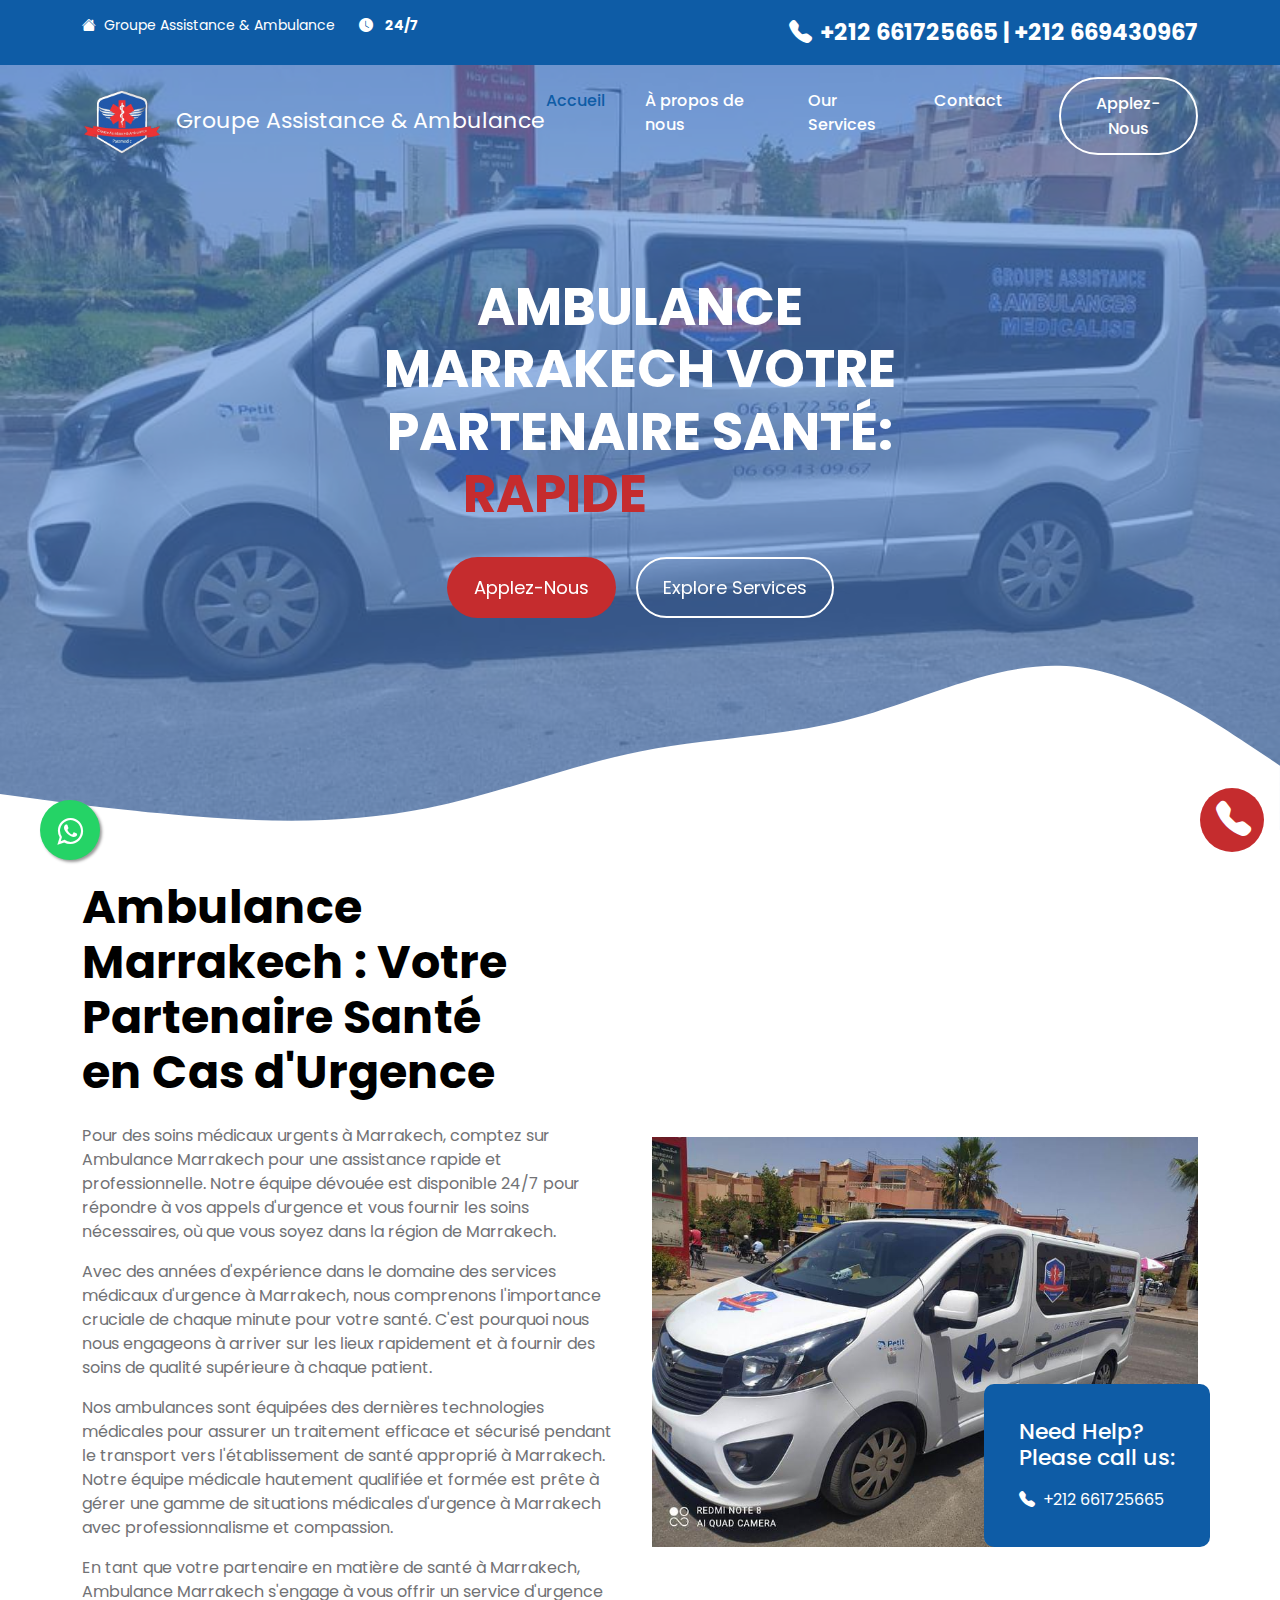
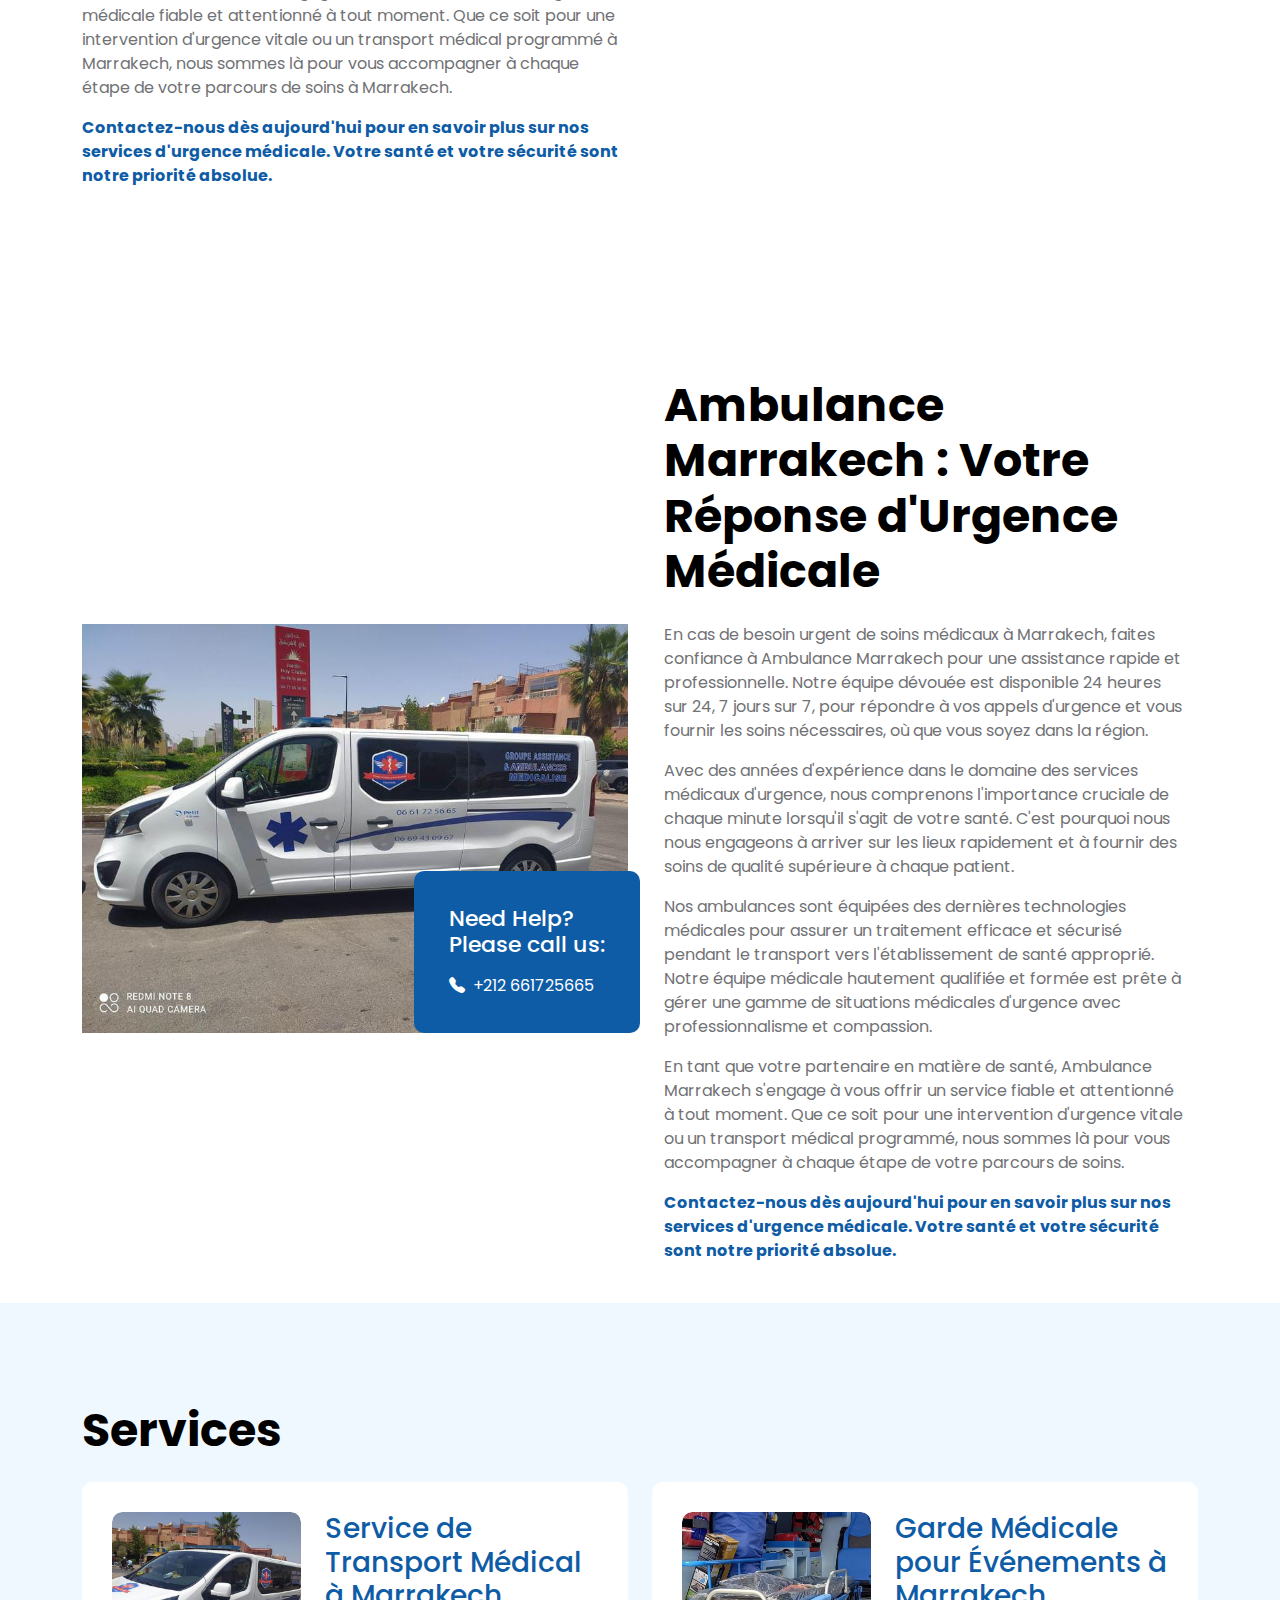
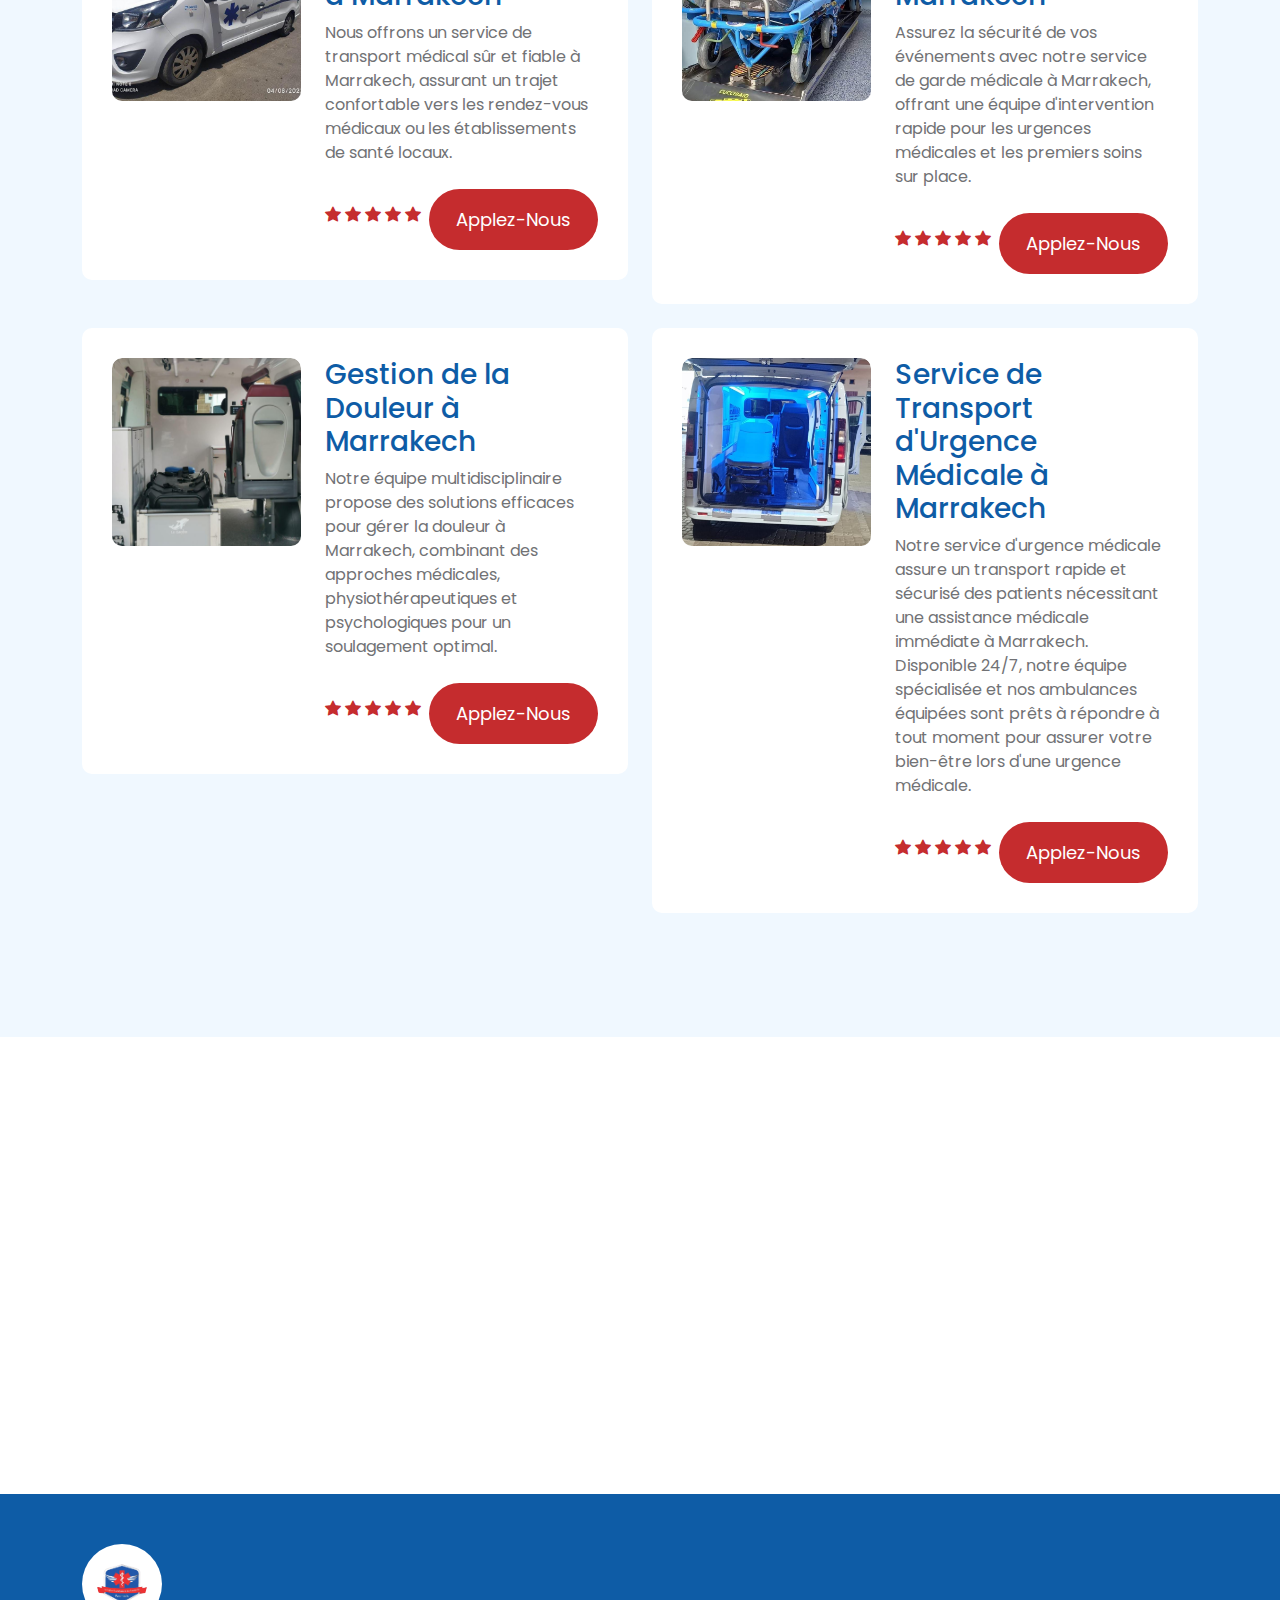
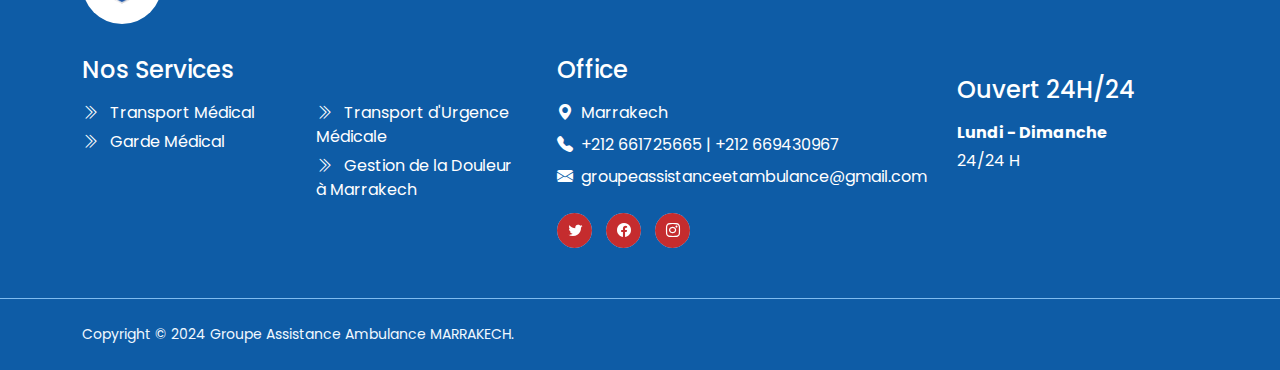
==== commit f0a658f0: "some changes" ====
--- a/index.html
+++ b/index.html
@@ -6,7 +6,7 @@
 
         <meta name="description" content="Get prompt medical assistance in Marrakech, Morocco with SOS Médecin. Our services include SOS doctor visits, ambulance services, and medical care at your doorstep. Whether it's an emergency or routine medical needs, our team is here for you. Contact us for reliable healthcare solutions tailored to your needs , Obtenez une assistance médicale rapide à Marrakech, au Maroc, avec SOS Médecin. Nos services comprennent les visites de médecins en urgence, les services d'ambulance et les soins médicaux à domicile. Que ce soit une urgence ou des besoins médicaux de routine, notre équipe est là pour vous. Contactez-nous pour des solutions de santé fiables adaptées à vos besoins.">
         <meta name="author" content="">
-        <meta name="keywords" content="SOS docteur,SOS Médecin,SOS Maroc,Médecin ches toi,Médecin à domicile,Médecin chez nous,Médecin chez vous,Ambulance Marrakech proximité,Ambulance Médicale,Emergency Marrakech,Emergency morocco,Ambulance Maroc, Paramedec,Ambulance car,Clinique proximité,Marrakech médical,"/>
+        <meta name="keywords" content=" allo isaaf , injad maroc, SAMU ambulance, SAMU ambulance Marrakech,SOS SAMU marakech,location Ambulance maroc,SOS SAMU ambulance Marrakech,Ambulance privé Marrakech,Ambulance urgent Marrakech,SOS ambulance,إسعاف مراكش,service médicaux,assistance maroc, assistance secours, Marrakech assistance Ambulance, Ambulance transport, Ambulancier Marrakech, Ambulance urgence, ,SOS docteur,SOS Médecin,SOS Maroc,Médecin ches toi,Médecin à domicile,Médecin chez nous,Médecin chez vous,Ambulance Marrakech proximité,Ambulance Médicale,Emergency Marrakech,Emergency morocco,Ambulance Maroc, Paramedec,Ambulance car,Clinique proximité,Marrakech médical,allo Ambulance"/>
         <title>Ambulance - Marrakech</title>
 
         <!-- CSS FILES -->        
@@ -17,6 +17,7 @@
         <link href="https://fonts.googleapis.com/css2?family=Poppins:ital,wght@0,400;0,500;0,700;1,400&display=swap" rel="stylesheet">
 
         <link href="css/bootstrap.min.css" rel="stylesheet">
+        <link rel="stylesheet" href="https://maxcdn.bootstrapcdn.com/font-awesome/4.5.0/css/font-awesome.min.css"/>
 
         <link href="css/bootstrap-icons.css" rel="stylesheet">
 
@@ -34,6 +35,13 @@
     </head>
     
     <body>
+
+
+          <a href="https://api.whatsapp.com/send?phone=212661725665" class="float" target="_blank">
+            <i class="fa fa-whatsapp my-float"></i>
+          </a>
+
+
         <section class="call-buton"><a class="cc-calto-action-ripple" href="tel:+212 669430967">
             <i class="bi bi-telephone-fill"></i> <span class="num"></span>
           
@@ -55,9 +63,9 @@
                             <strong class="me-2"> 24/7</strong>
                         </p>
 
-                        <p class="site-header-icon-wrap text-white d-flex mb-0 ms-auto">
+                        <p style="font-weight: bold; font-size: 23px;" class="site-header-icon-wrap text-white d-flex mb-0 ms-auto">
                             <i class="bi-telephone-fill me-2"></i>
-                            <a href="tel:+212 661725665" style="font-weight: bold;" class="text-white">
+                            <a href="tel:+212 661725665" style="font-weight: bold; font-size: 23px;" class="text-white">
                                 +212 661725665 |  +212 669430967
                             </a>
                         </p>
@@ -133,7 +141,7 @@
                                 </span>
                             </h1>
 
-                            <a class="custom-btn btn button button--atlas smoothscroll me-3" href="#intro-section">
+                            <a class="custom-btn btn button button--atlas smoothscroll me-3" href="tel:+212 661725665">
                                 <span>Applez-Nous</span>
 
                                 <div class="marquee" aria-hidden="true">
@@ -596,7 +604,7 @@
                 </div>
             </section> -->
 
-            <section style="width: 100%;">
+            <section >
                 <iframe src="https://www.google.com/maps/embed?pb=!1m18!1m12!1m3!1d3397.117592924025!2d-8.019756323869789!3d31.63063054168537!2m3!1f0!2f0!3f0!3m2!1i1024!2i768!4f13.1!3m3!1m2!1s0xdafee93ae6f6489%3A0x3b48dfb186a12d75!2sMarrakech%20train%20station!5e0!3m2!1sen!2sma!4v1715077610855!5m2!1sen!2sma" width="600" height="450" style="border:0;" allowfullscreen="" loading="lazy" referrerpolicy="no-referrer-when-downgrade"></iframe>
             </section>
         
--- a/css/tooplate-clean-work.css
+++ b/css/tooplate-clean-work.css
@@ -615,6 +615,24 @@
 }
 
 
+.float{
+	position:fixed;
+	width:60px;
+	height:60px;
+	bottom:40px;
+	left:40px;
+	background-color:#25d366;
+	color:#FFF;
+	border-radius:50px;
+	text-align:center;
+  font-size:30px;
+	box-shadow: 2px 2px 3px #999;
+  z-index:100;
+}
+
+.my-float{
+	margin-top:16px;
+}
 
 
 .call-buton .cc-calto-action-ripple {
